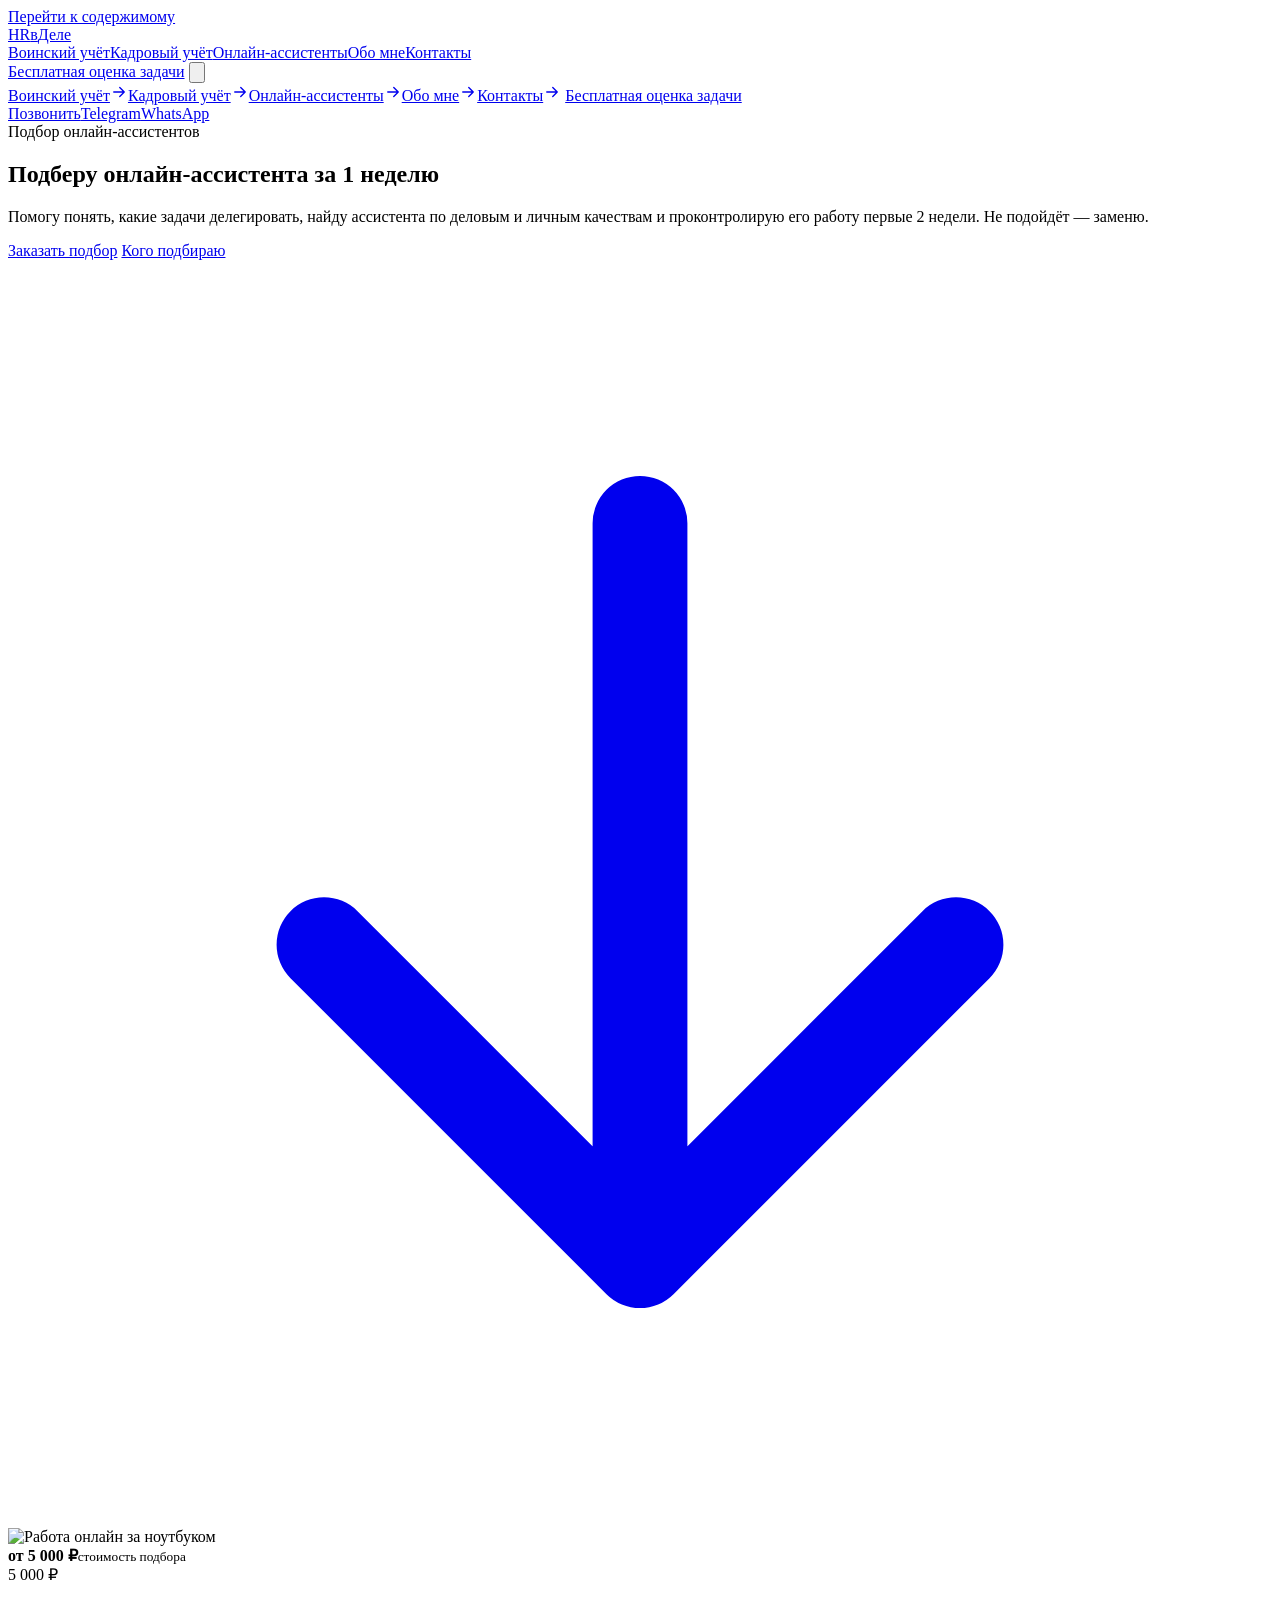
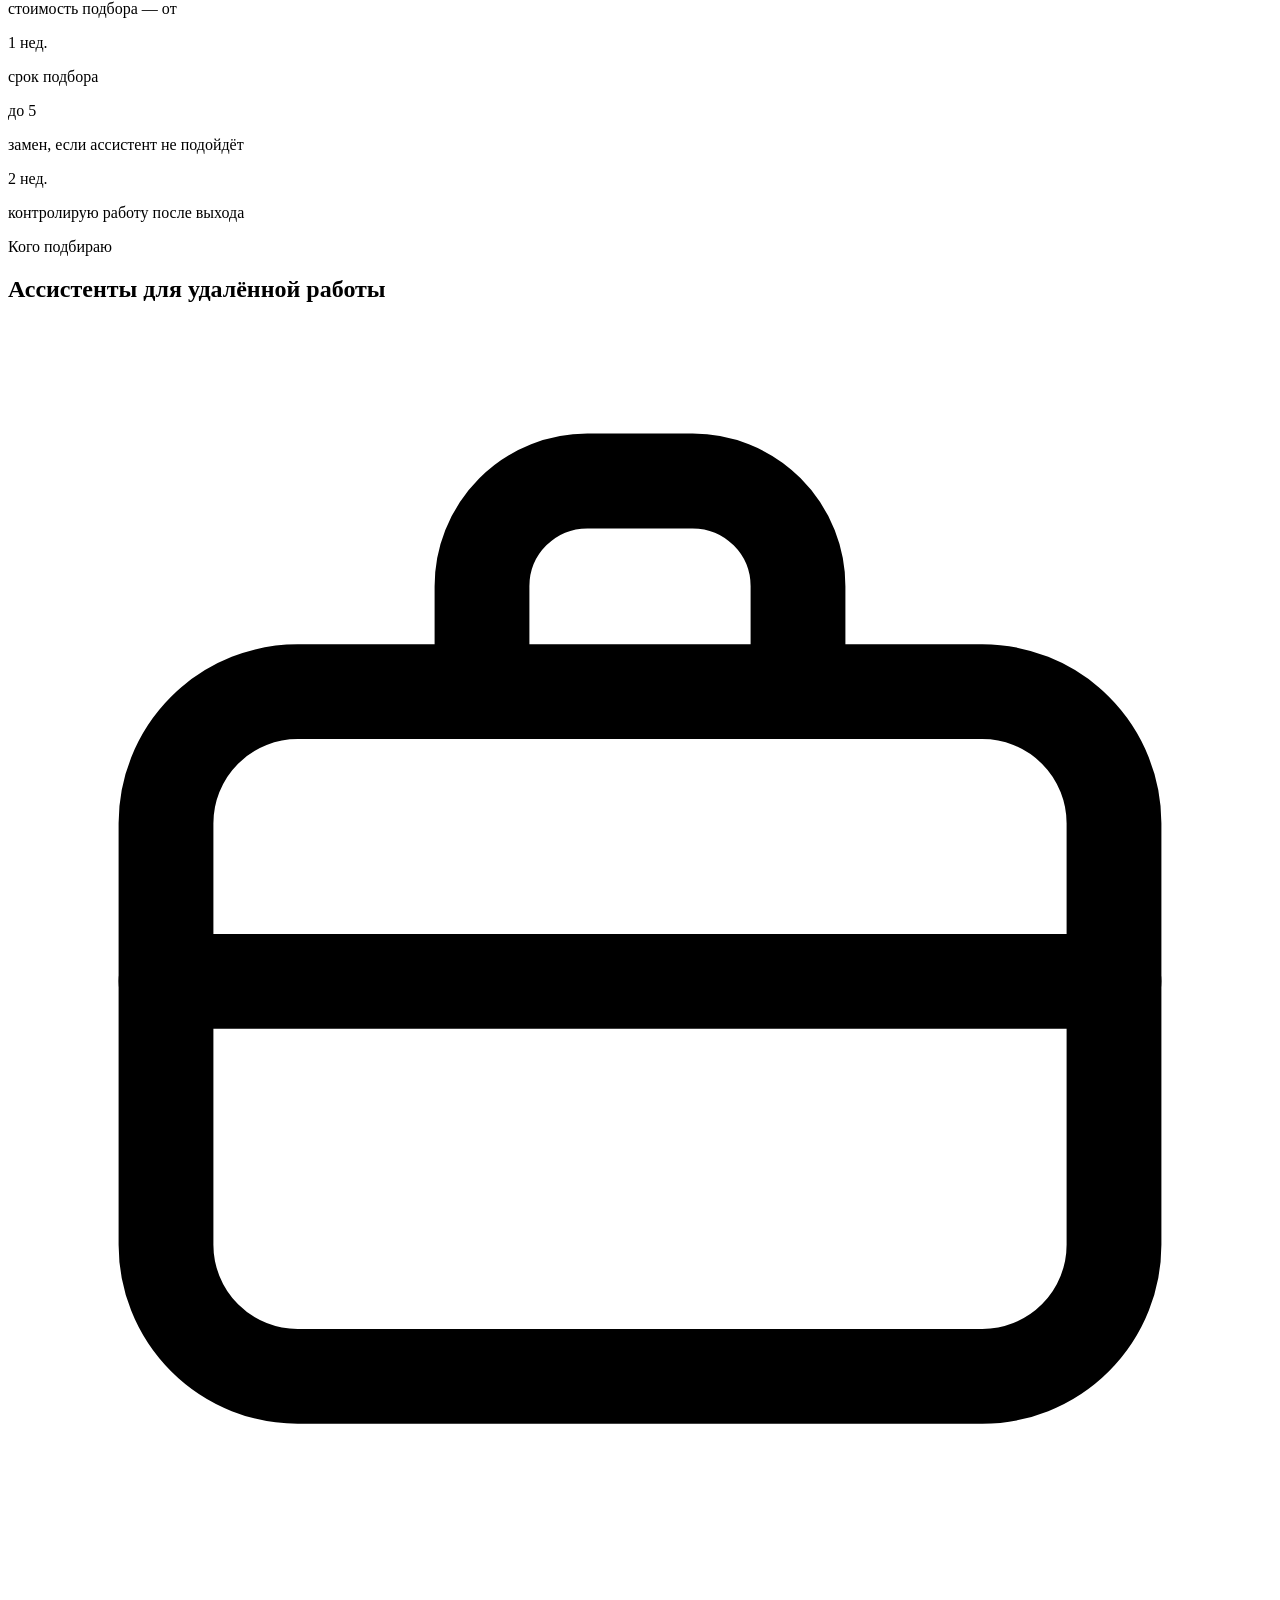
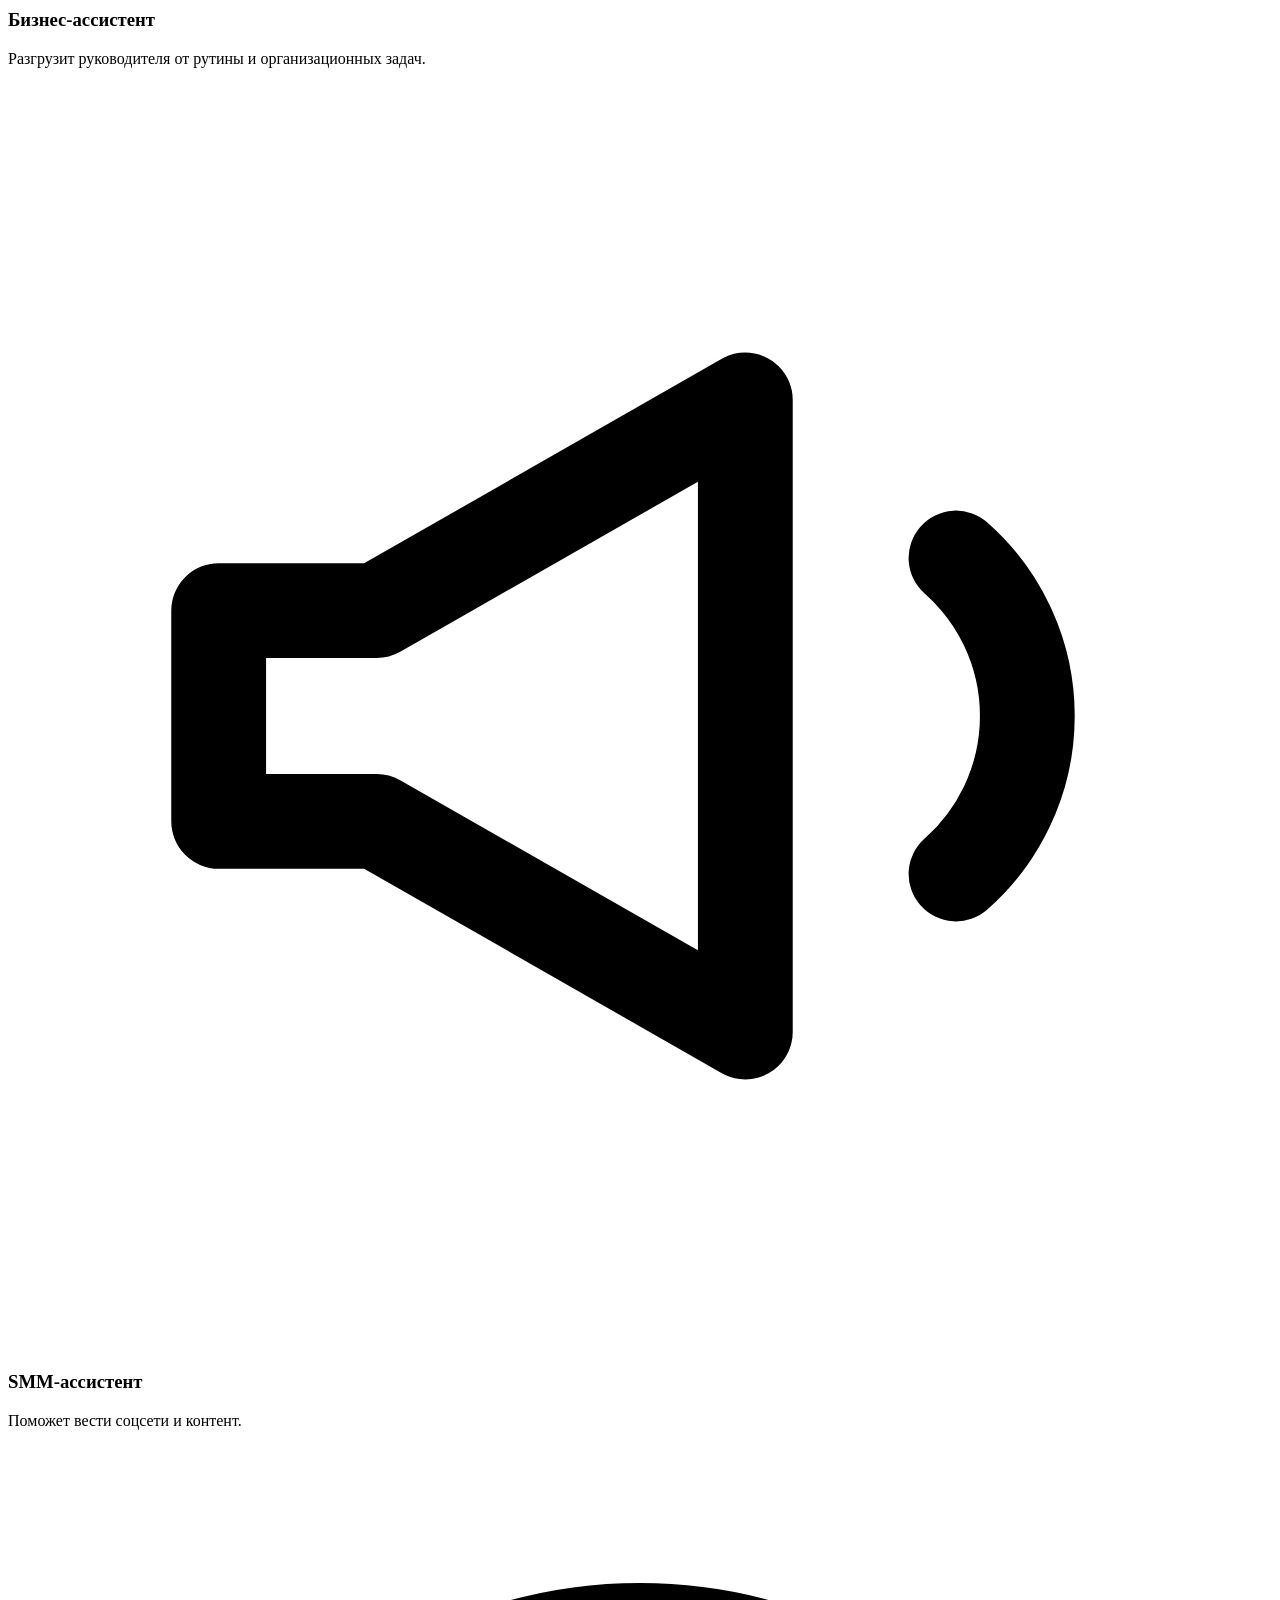
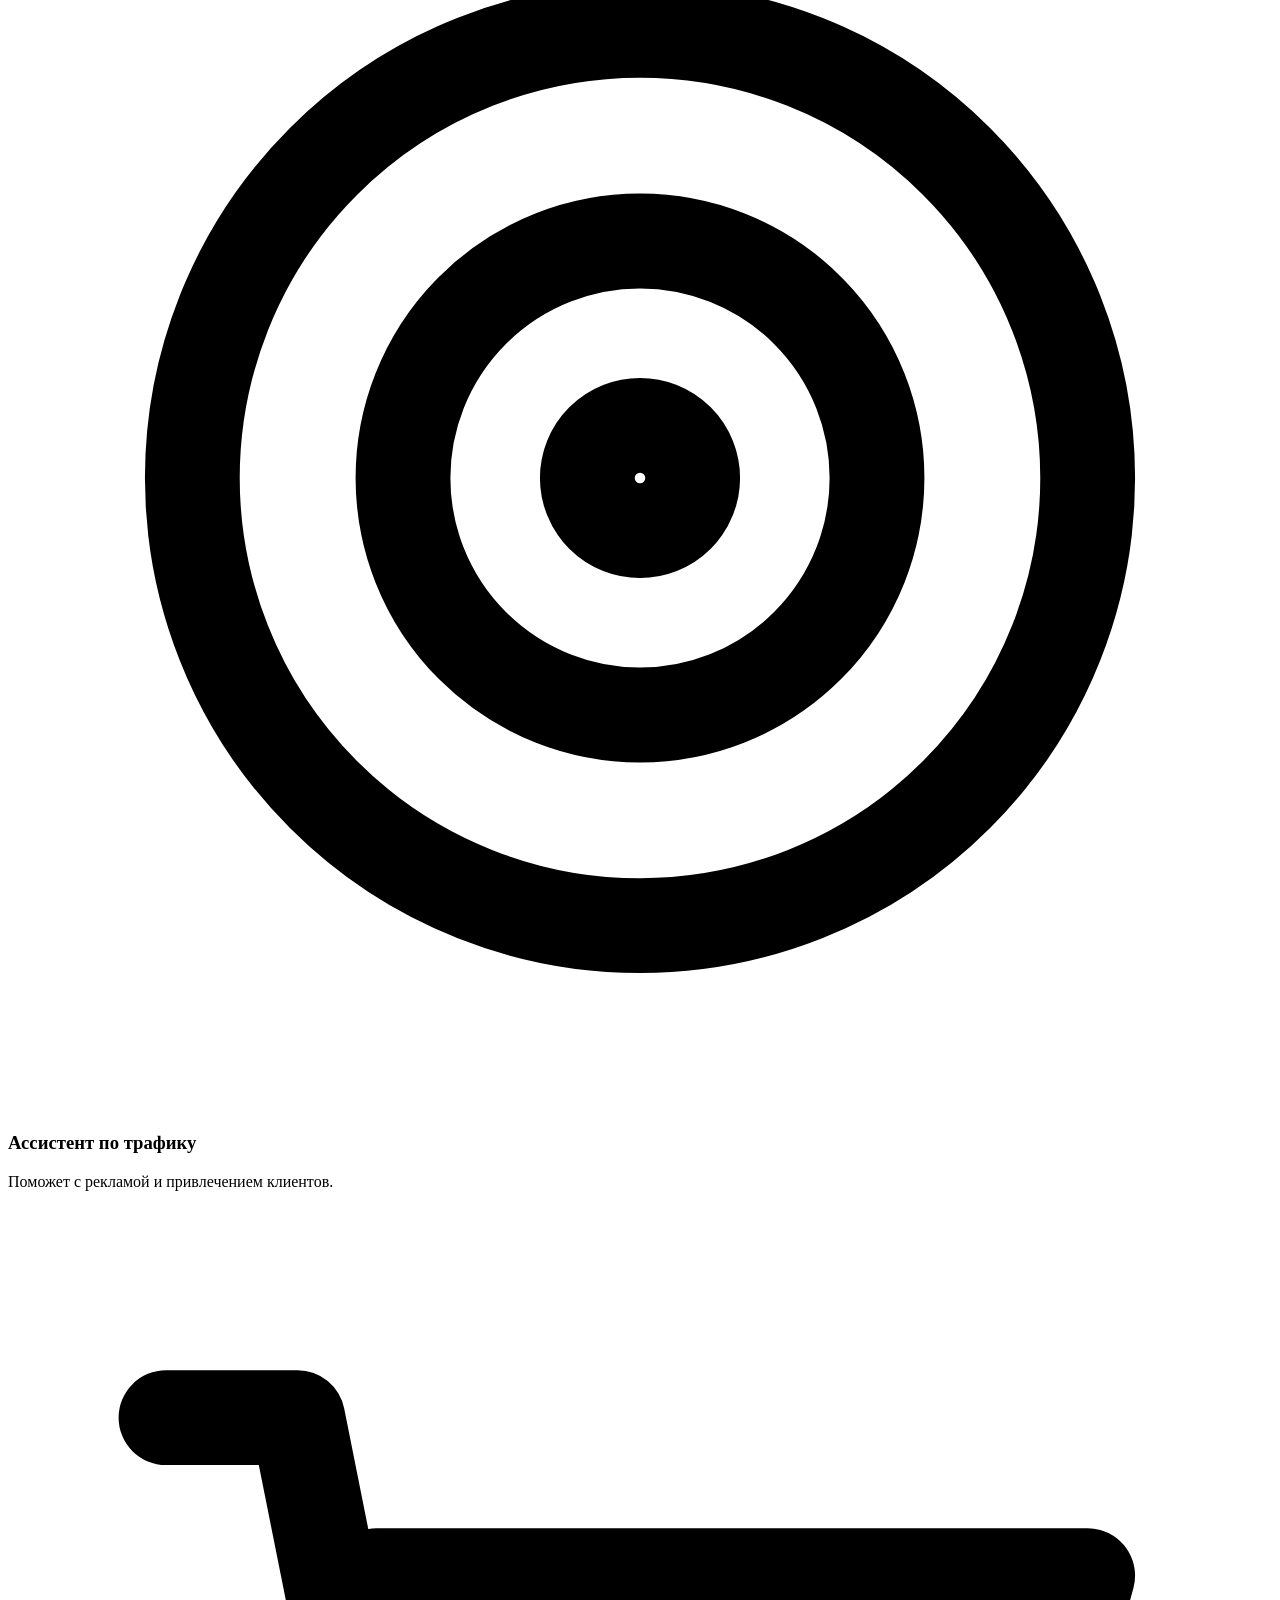
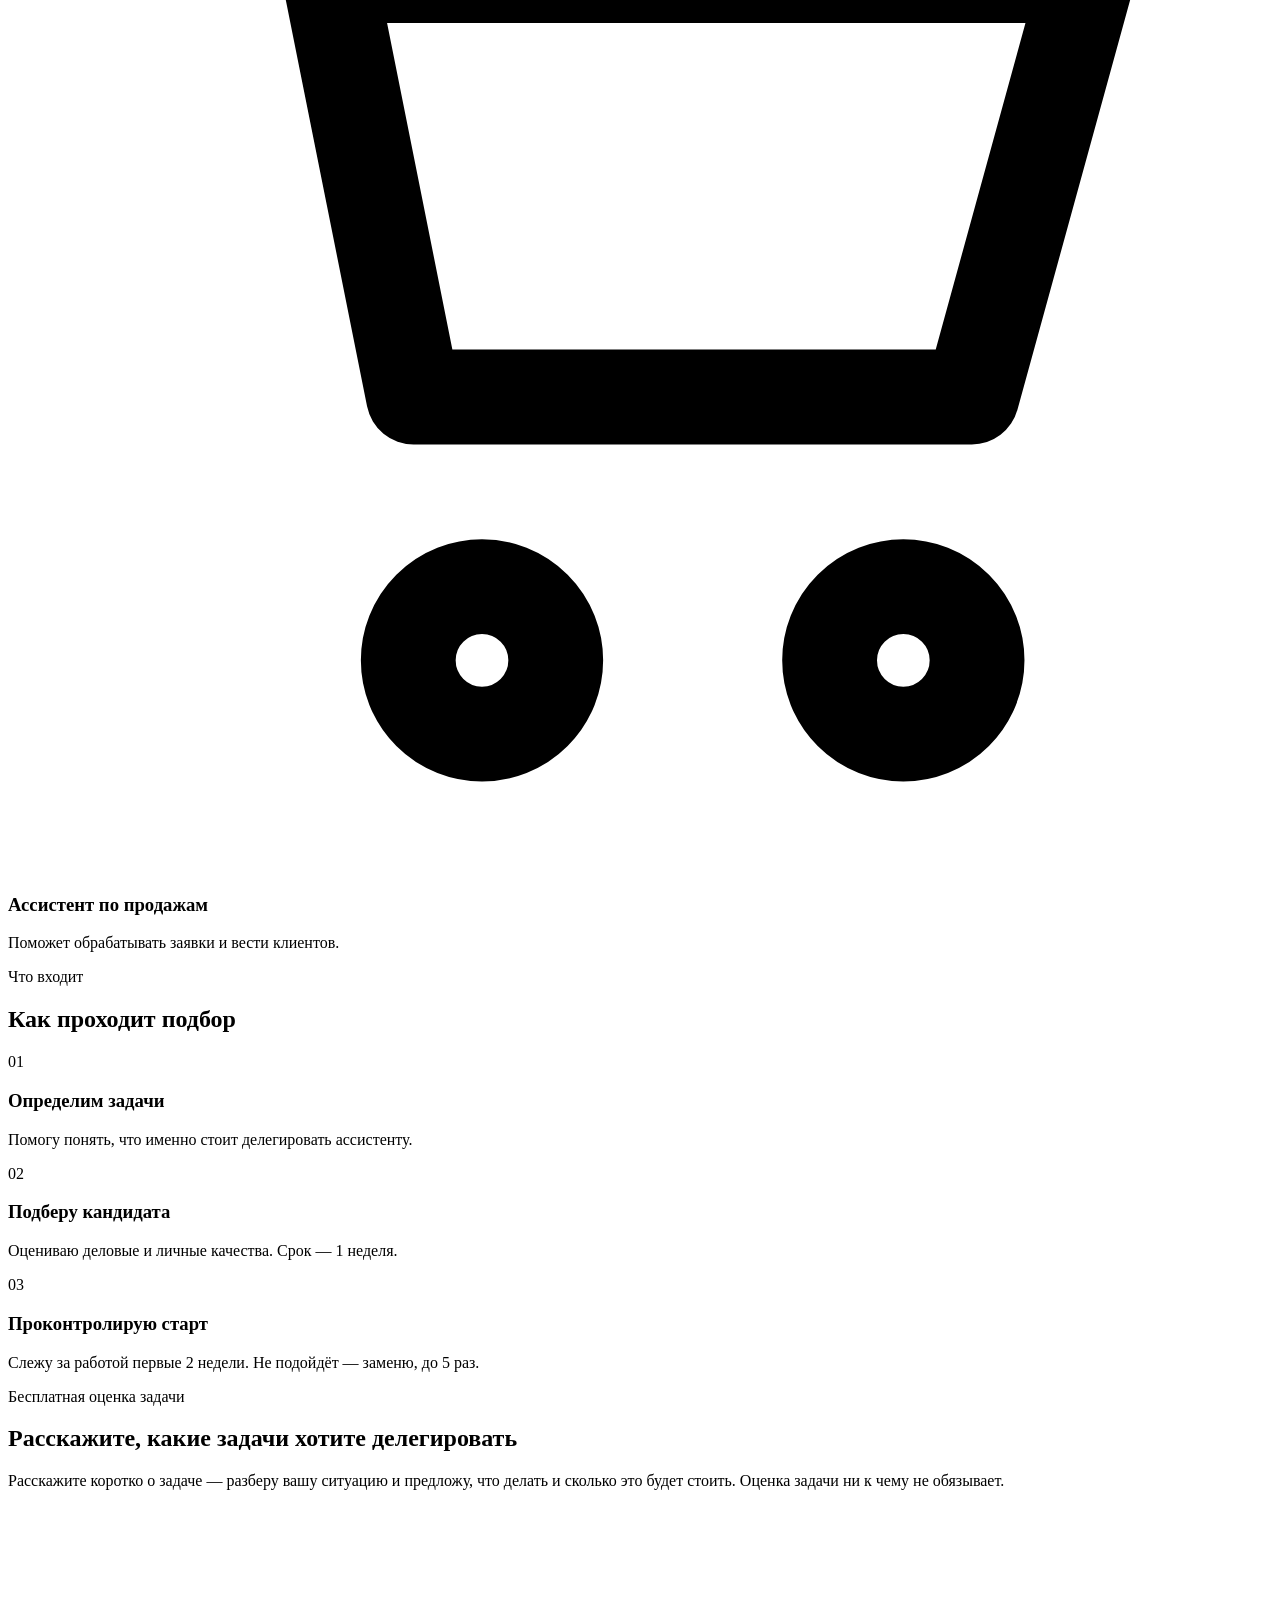
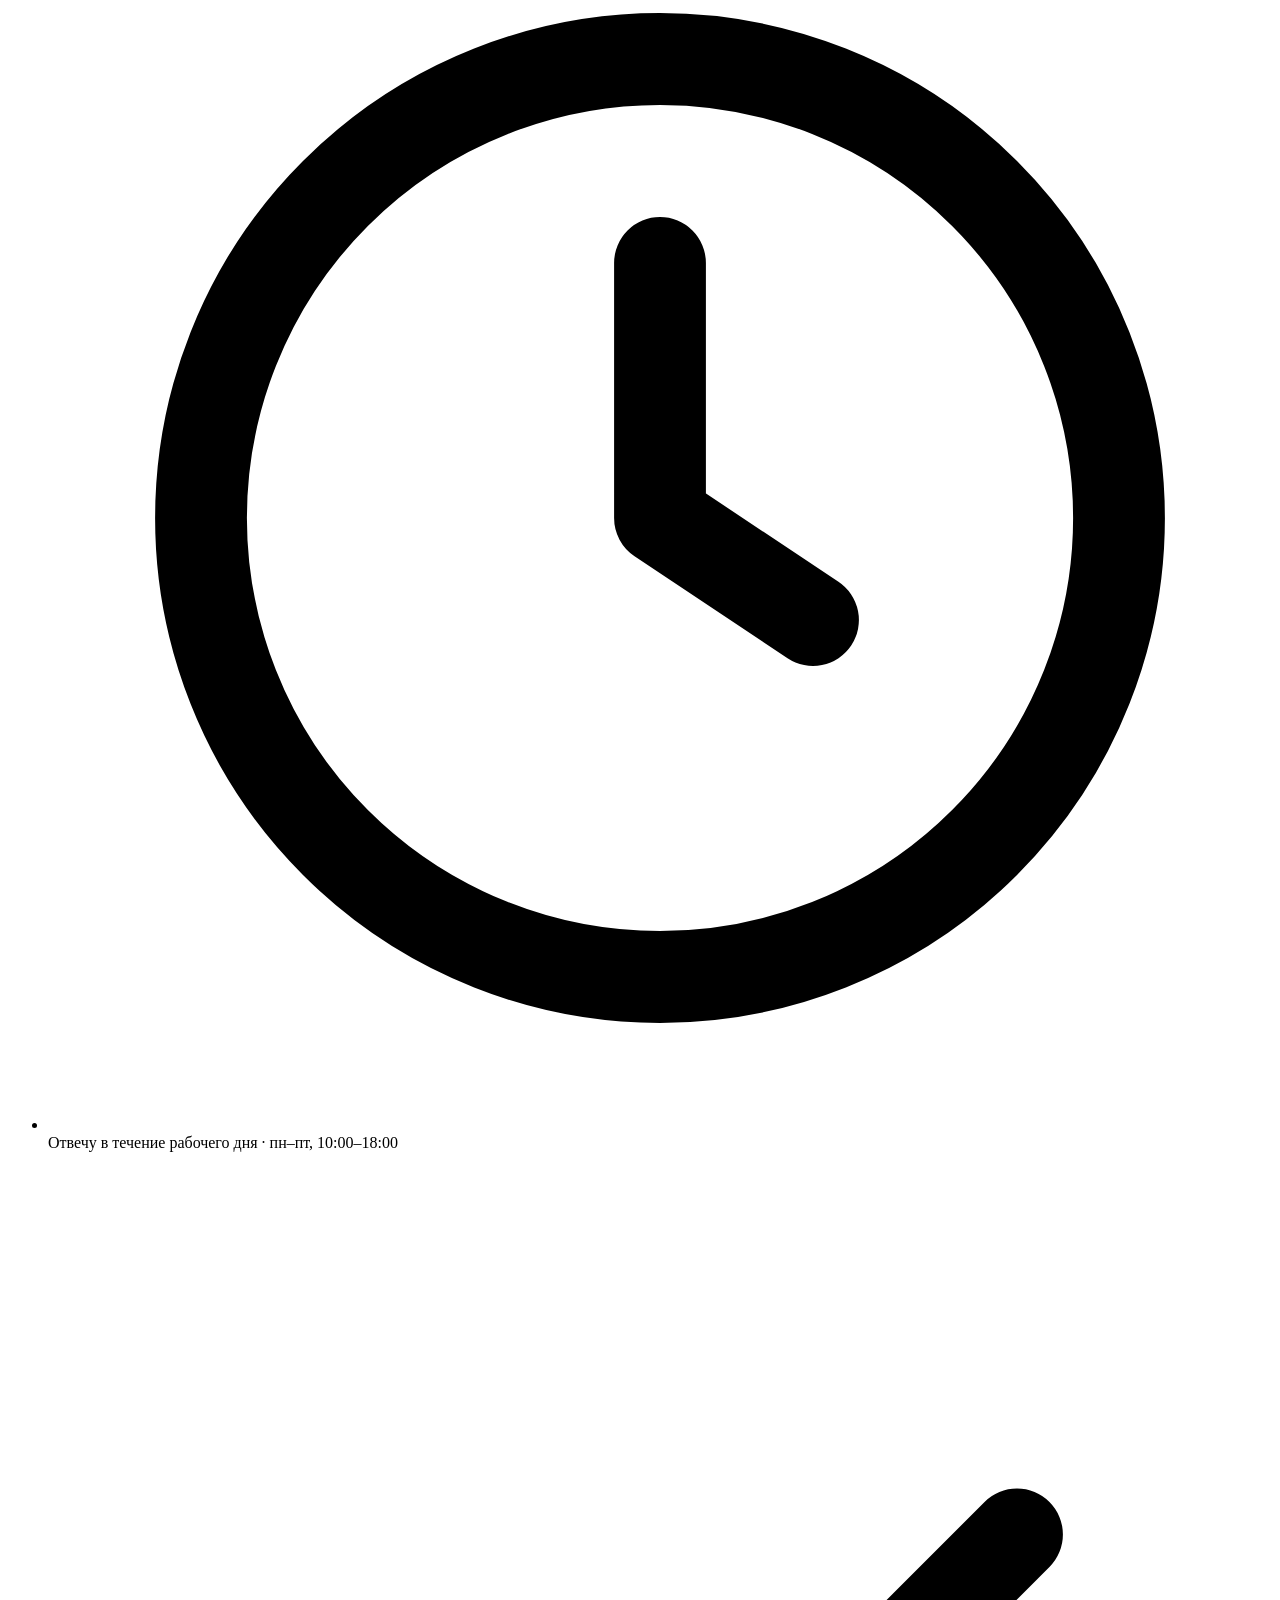
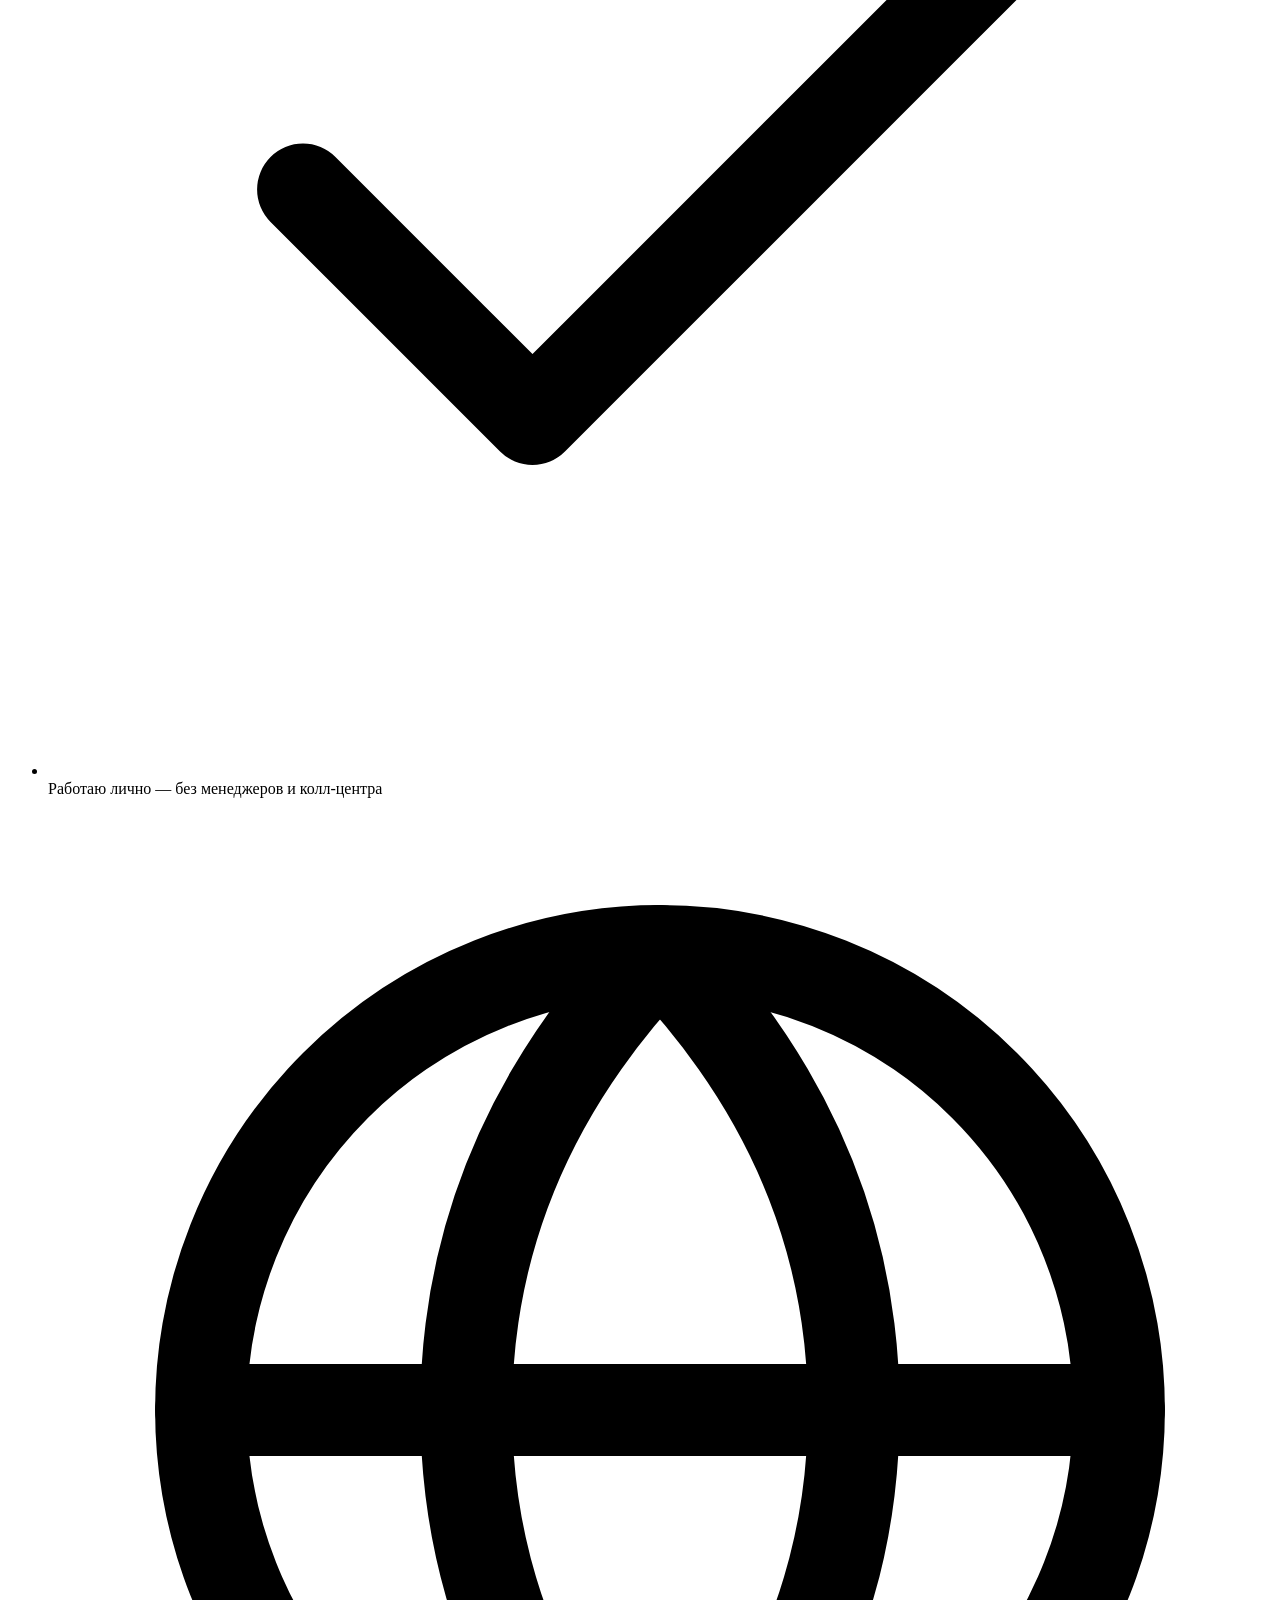
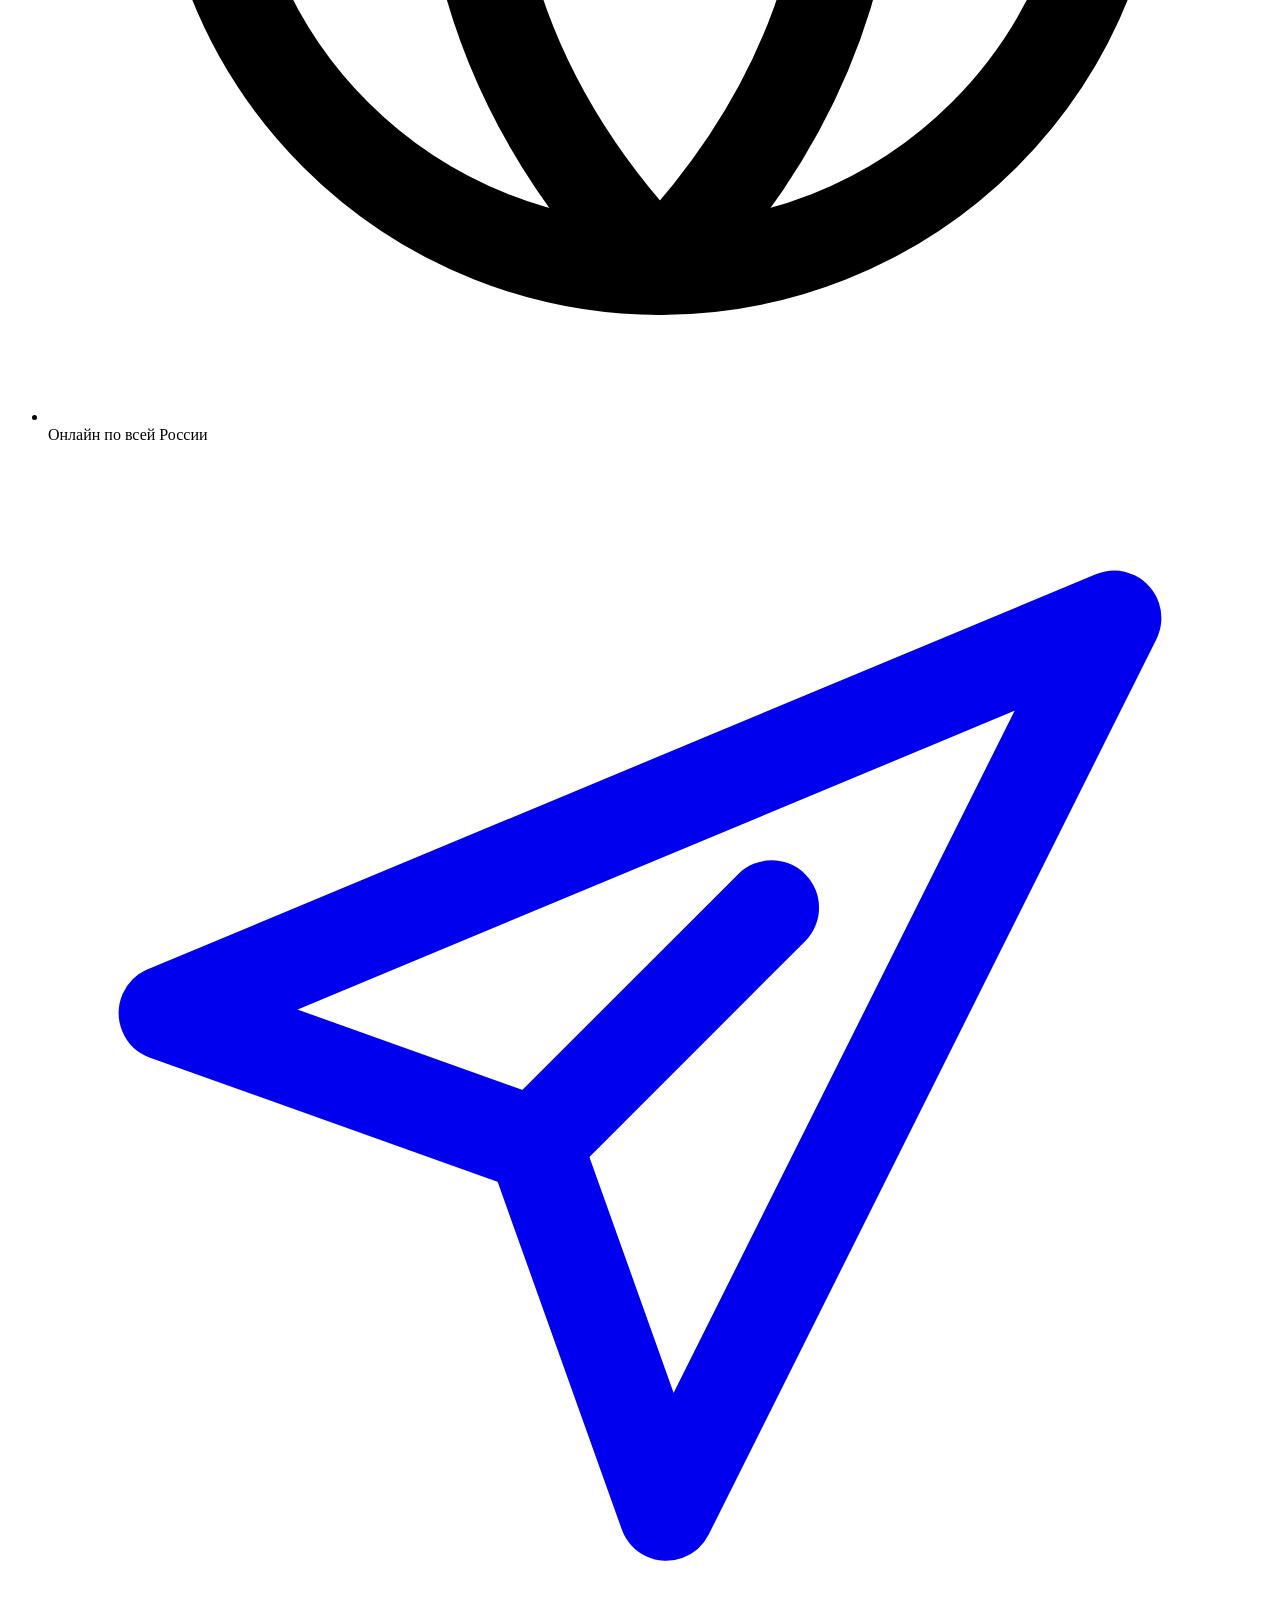
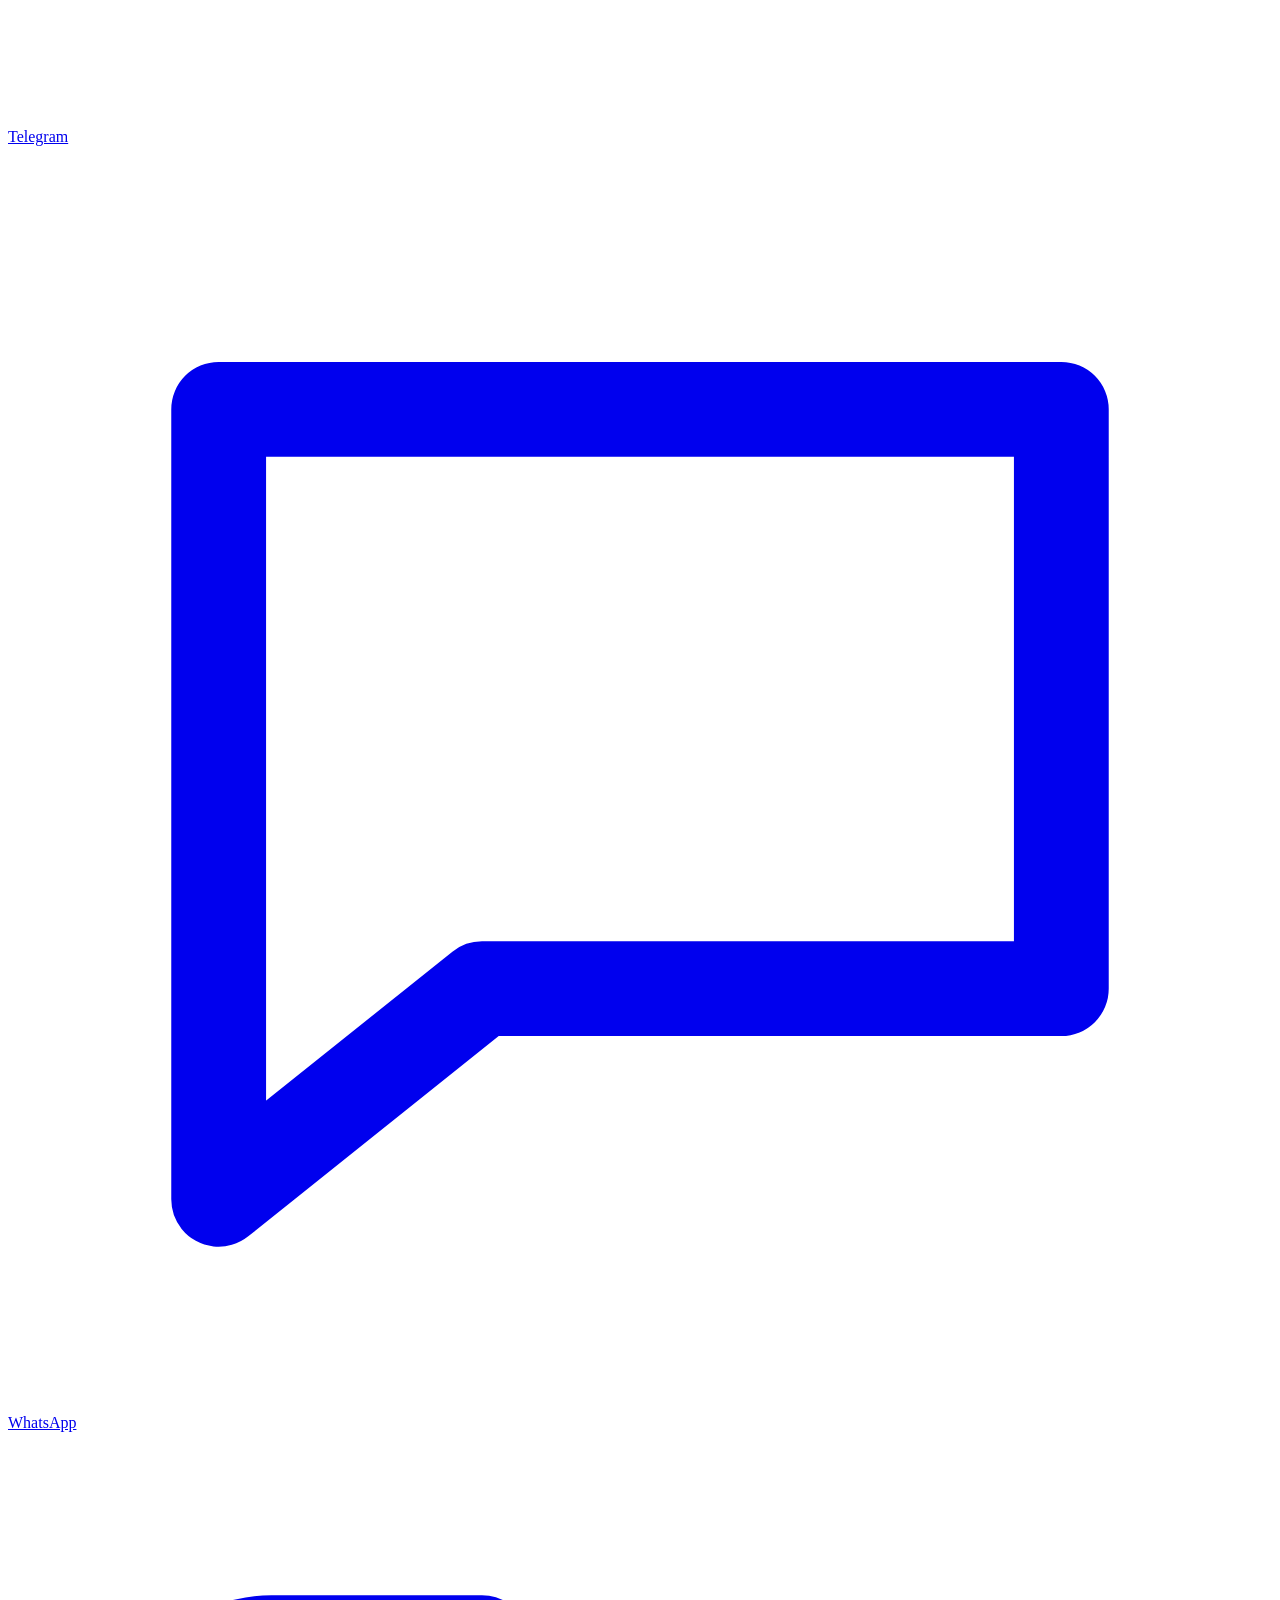
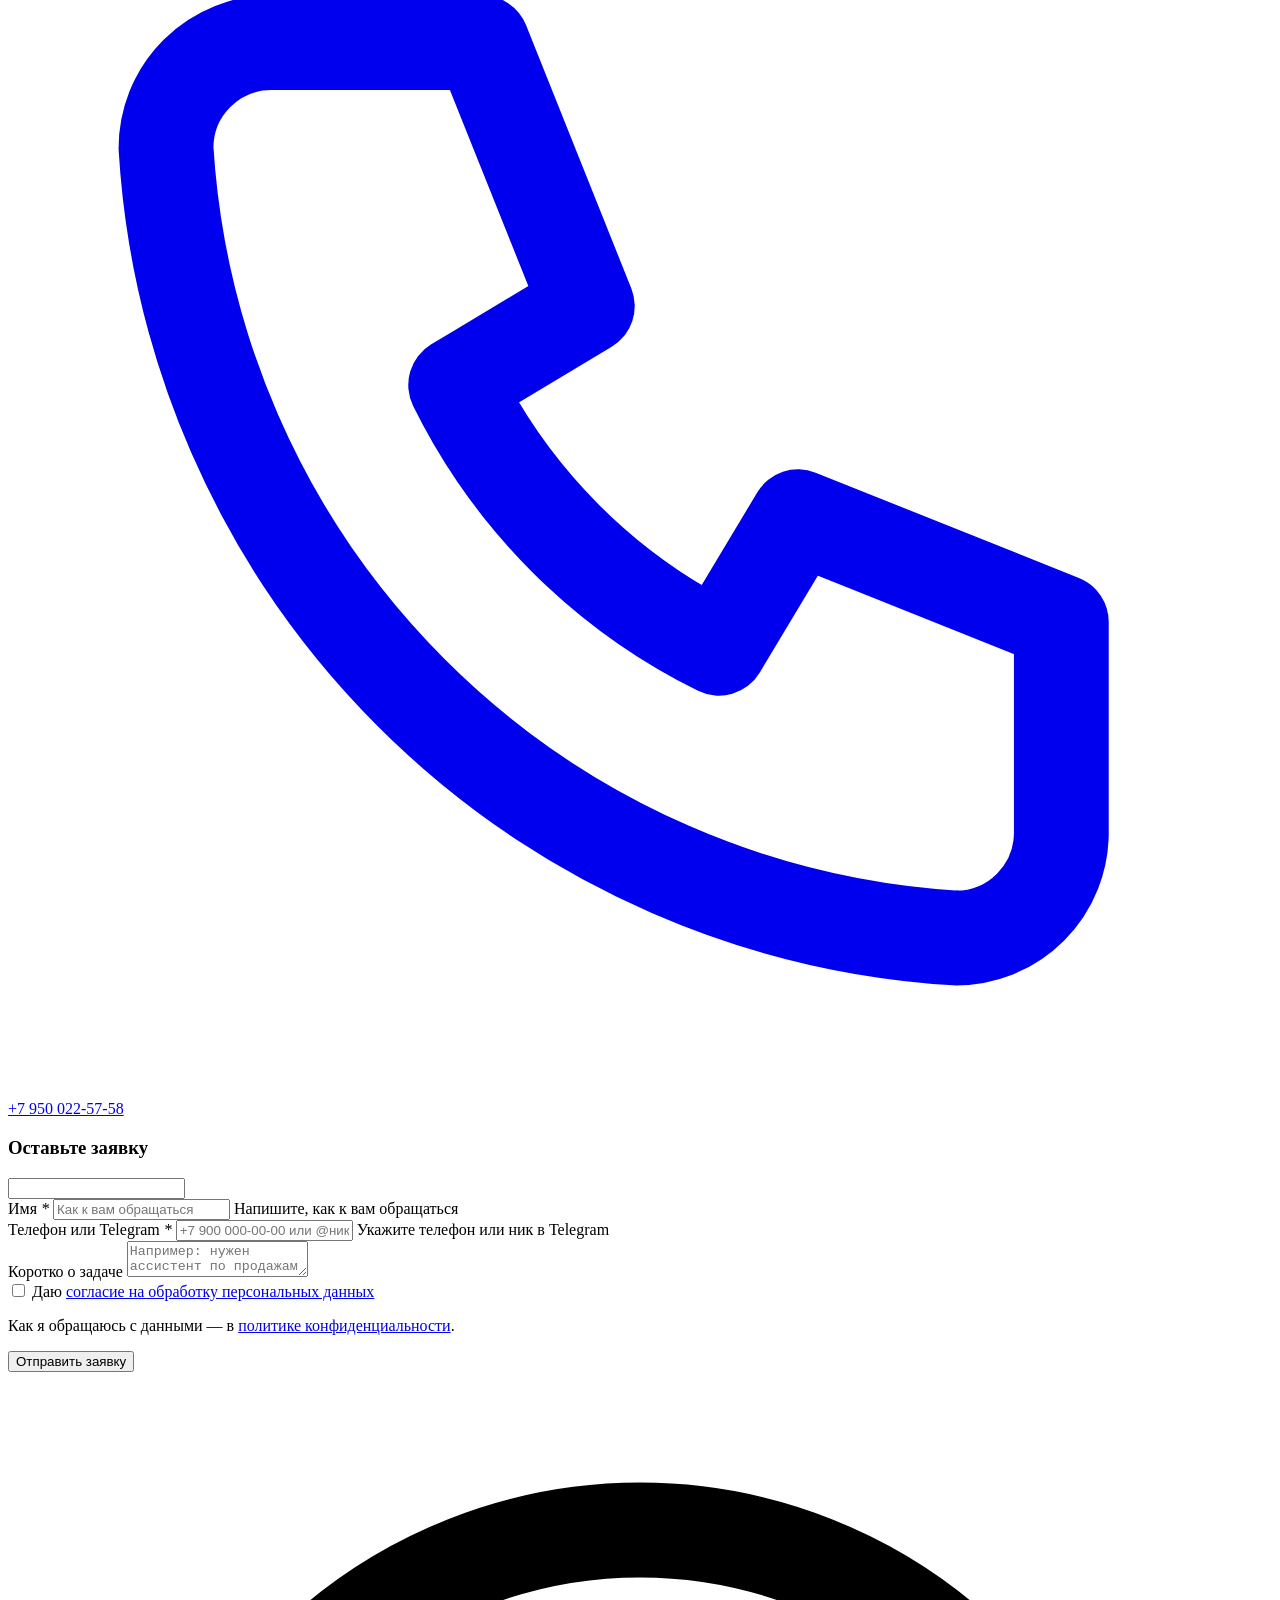
==== assistenty/index.html @ 05240026 "Обновление копии сайта" ====
<!doctype html>
<html lang="ru">
<head>
<meta charset="utf-8">
<meta name="viewport" content="width=device-width, initial-scale=1">
<title>Подбор онлайн-ассистента за 1 неделю — от 5 000 ₽ | HRвДеле</title>
<meta name="description" content="Подберу бизнес-, SMM-ассистента, ассистента по трафику или продажам. Срок — 1 неделя, замена до 5 раз, контроль первые 2 недели. От 5 000 ₽.">
<meta name="robots" content="noindex">
<link rel="canonical" href="https://amatarashi.github.io/hrvdele/assistenty/">
<meta property="og:type" content="website">
<meta property="og:locale" content="ru_RU">
<meta property="og:site_name" content="HRвДеле">
<meta property="og:title" content="Подбор онлайн-ассистента за 1 неделю — от 5 000 ₽ | HRвДеле">
<meta property="og:description" content="Подберу бизнес-, SMM-ассистента, ассистента по трафику или продажам. Срок — 1 неделя, замена до 5 раз, контроль первые 2 недели. От 5 000 ₽.">
<meta property="og:url" content="https://amatarashi.github.io/hrvdele/assistenty/">
<meta property="og:image" content="https://amatarashi.github.io/hrvdele/img/og.jpg">
<meta property="og:image:width" content="1200">
<meta property="og:image:height" content="630">
<meta property="og:image:alt" content="HRвДеле — Светлана Красовская, воинский и кадровый учёт">
<meta name="twitter:card" content="summary_large_image">
<meta name="theme-color" content="#F3F5F7">
<meta name="format-detection" content="telephone=no">
<link rel="icon" href="/hrvdele/favicon.ico" sizes="32x32">
<link rel="icon" href="/hrvdele/img/favicon.svg" type="image/svg+xml">
<link rel="icon" href="/hrvdele/img/icon-120.png" type="image/png" sizes="120x120">
<link rel="apple-touch-icon" href="/hrvdele/img/apple-touch-icon.png">
<link rel="manifest" href="/hrvdele/site.webmanifest">
<link rel="preload" href="/hrvdele/fonts/inter-tight-cyrillic.woff2" as="font" type="font/woff2" crossorigin>
<link rel="preload" href="/hrvdele/fonts/unbounded-cyrillic.woff2" as="font" type="font/woff2" crossorigin>
<link rel="stylesheet" href="/hrvdele/css/style.css?v=c31d8a3b">
<script type="application/ld+json">{"@context": "https://schema.org", "@graph": [{"@type": "ProfessionalService", "@id": "https://amatarashi.github.io/hrvdele/#business", "name": "HRвДеле", "description": "Воинский и кадровый учёт для малого и среднего бизнеса. Лично, с 2006 года.", "url": "https://amatarashi.github.io/hrvdele/", "image": "https://amatarashi.github.io/hrvdele/img/og.jpg", "logo": "https://amatarashi.github.io/hrvdele/img/icon-512.png", "telephone": "+79500225758", "email": "s.krasovskaya22@yandex.ru", "priceRange": "от 1 000 ₽", "address": {"@type": "PostalAddress", "addressLocality": "Санкт-Петербург", "addressCountry": "RU"}, "areaServed": [{"@type": "City", "name": "Санкт-Петербург"}, {"@type": "City", "name": "Москва"}, {"@type": "Country", "name": "Россия"}], "openingHoursSpecification": {"@type": "OpeningHoursSpecification", "opens": "10:00", "closes": "18:00", "dayOfWeek": ["Monday", "Tuesday", "Wednesday", "Thursday", "Friday"]}, "founder": {"@type": "Person", "@id": "https://amatarashi.github.io/hrvdele/#svetlana", "name": "Светлана Красовская", "jobTitle": "HR-специалист", "image": "https://amatarashi.github.io/hrvdele/img/svetlana-main.webp"}, "sameAs": ["https://t.me/HRkrasovskaya", "https://vk.ru/hrvdele"]}, {"@type": "BreadcrumbList", "itemListElement": [{"@type": "ListItem", "position": 1, "name": "Главная", "item": "https://amatarashi.github.io/hrvdele/"}, {"@type": "ListItem", "position": 2, "name": "Онлайн-ассистенты", "item": "https://amatarashi.github.io/hrvdele/assistenty/"}]}, {"@type": "Service", "name": "Подбор онлайн-ассистентов", "serviceType": "Подбор персонала", "url": "https://amatarashi.github.io/hrvdele/assistenty/", "description": "Подберу бизнес-, SMM-ассистента, ассистента по трафику или продажам. Срок — 1 неделя, замена до 5 раз, контроль первые 2 недели. От 5 000 ₽.", "provider": {"@id": "https://amatarashi.github.io/hrvdele/#business"}, "areaServed": "RU", "offers": {"@type": "Offer", "price": 5000, "priceCurrency": "RUB", "priceSpecification": {"@type": "PriceSpecification", "minPrice": 5000, "priceCurrency": "RUB"}}}]}</script>
<script>window.HR_METRIKA = 113106457; window.HR_BASE = "/hrvdele/";</script>
</head>
<body>
<a class="sr-only" href="#main">Перейти к содержимому</a>
<header class="header wrap">
  <div class="header__bar">
    <a class="logo" href="/hrvdele/" aria-label="HRвДеле — на главную">HR<span>в</span>Деле</a>
    <nav class="nav" aria-label="Основное меню"><a href="/hrvdele/voinskiy-uchet/">Воинский учёт</a><a href="/hrvdele/kadrovyy-uchet/">Кадровый учёт</a><a href="/hrvdele/assistenty/" aria-current="page">Онлайн-ассистенты</a><a href="/hrvdele/obo-mne/">Обо мне</a><a href="/hrvdele/kontakty/">Контакты</a></nav>
    <a class="btn btn--primary btn--sm header__cta" href="#lead">Бесплатная оценка задачи</a>
    <button class="burger" type="button" aria-label="Меню" aria-expanded="false"><svg class="i-open" viewBox="0 0 24 24" fill="none" stroke="currentColor" stroke-width="1.8" stroke-linecap="round" stroke-linejoin="round" aria-hidden="true"><path d="M4 7h16M4 12h16M4 17h16"/></svg><svg class="i-close" viewBox="0 0 24 24" fill="none" stroke="currentColor" stroke-width="1.8" stroke-linecap="round" stroke-linejoin="round" aria-hidden="true"><path d="M6 6l12 12M18 6L6 18"/></svg></button>
  </div>
  <nav class="mnav" aria-label="Меню"><a href="/hrvdele/voinskiy-uchet/">Воинский учёт<svg width="18" height="18" viewBox="0 0 24 24" fill="none" stroke="currentColor" stroke-width="1.8" stroke-linecap="round" stroke-linejoin="round" aria-hidden="true"><path d="M5 12h14M13 6l6 6-6 6"/></svg></a><a href="/hrvdele/kadrovyy-uchet/">Кадровый учёт<svg width="18" height="18" viewBox="0 0 24 24" fill="none" stroke="currentColor" stroke-width="1.8" stroke-linecap="round" stroke-linejoin="round" aria-hidden="true"><path d="M5 12h14M13 6l6 6-6 6"/></svg></a><a href="/hrvdele/assistenty/" aria-current="page">Онлайн-ассистенты<svg width="18" height="18" viewBox="0 0 24 24" fill="none" stroke="currentColor" stroke-width="1.8" stroke-linecap="round" stroke-linejoin="round" aria-hidden="true"><path d="M5 12h14M13 6l6 6-6 6"/></svg></a><a href="/hrvdele/obo-mne/">Обо мне<svg width="18" height="18" viewBox="0 0 24 24" fill="none" stroke="currentColor" stroke-width="1.8" stroke-linecap="round" stroke-linejoin="round" aria-hidden="true"><path d="M5 12h14M13 6l6 6-6 6"/></svg></a><a href="/hrvdele/kontakty/">Контакты<svg width="18" height="18" viewBox="0 0 24 24" fill="none" stroke="currentColor" stroke-width="1.8" stroke-linecap="round" stroke-linejoin="round" aria-hidden="true"><path d="M5 12h14M13 6l6 6-6 6"/></svg></a>
    <a class="btn btn--primary" href="#lead">Бесплатная оценка задачи</a>
    <div class="mnav__contacts"><a href="tel:+79500225758">Позвонить</a><a href="https://t.me/skrasovskaya" target="_blank" rel="noopener">Telegram</a><a href="https://wa.me/79500225758" target="_blank" rel="noopener">WhatsApp</a></div>
  </nav>
</header>
<main id="main" class="wrap">


<section class="hero">
  <div class="card hero__text rv-in">
    <span class="tag">Подбор онлайн-ассистентов</span>
    <h1>Подберу онлайн-ассистента за <span class="mark">1&nbsp;неделю</span></h1>
    <p class="lead">Помогу понять, какие задачи делегировать, найду ассистента по деловым и личным качествам и проконтролирую его работу первые 2 недели. Не подойдёт — заменю.</p>
    <div class="btns">
      <a class="btn btn--primary" href="#lead" data-service="Подбор онлайн-ассистента">Заказать подбор</a>
      <a class="btn btn--ghost" href="#kogo">Кого подбираю <svg viewBox="0 0 24 24" fill="none" stroke="currentColor" stroke-width="1.8" stroke-linecap="round" stroke-linejoin="round" aria-hidden="true"><path d="M12 5v14M6 13l6 6 6-6"/></svg></a>
    </div>
  </div>
  <div class="photo-card photo-card--hero rv-in">
    <img src="/hrvdele/img/laptop.webp" width="832" height="1248" alt="Работа онлайн за ноутбуком" fetchpriority="high">
    <div class="badge badge--top"><div><b>от 5 000 ₽</b><small>стоимость подбора</small></div></div>
  </div>
</section>

<section class="section card stats stats--4" aria-label="Условия">
  <div class="stat"><div class="stat__num">5 000 ₽</div><p>стоимость подбора — от</p></div>
  <div class="stat"><div class="stat__num">1 нед.</div><p>срок подбора</p></div>
  <div class="stat"><div class="stat__num">до 5</div><p>замен, если ассистент не подойдёт</p></div>
  <div class="stat"><div class="stat__num">2 нед.</div><p>контролирую работу после выхода</p></div>
</section>

<section class="section--space" id="kogo">
  <div class="sec-head rv-in">
    <div><span class="tag">Кого подбираю</span><h2 class="h-sec">Ассистенты для удалённой работы</h2></div>
  </div>
  <div class="grid g4">
    <div class="card mini rv-in"><div class="svc__icon"><svg viewBox="0 0 24 24" fill="none" stroke="currentColor" stroke-width="1.8" stroke-linecap="round" stroke-linejoin="round" aria-hidden="true"><rect x="3" y="7" width="18" height="13" rx="2.5"/><path d="M9 7V5a2 2 0 012-2h2a2 2 0 012 2v2M3 12.5h18"/></svg></div><h3>Бизнес-ассистент</h3><p>Разгрузит руководителя от рутины и организационных задач.</p></div>
    <div class="card mini rv-in"><div class="svc__icon"><svg viewBox="0 0 24 24" fill="none" stroke="currentColor" stroke-width="1.8" stroke-linecap="round" stroke-linejoin="round" aria-hidden="true"><path d="M4 10v4h3l7 4V6L7 10H4z"/><path d="M18 9a4 4 0 010 6"/></svg></div><h3>SMM-ассистент</h3><p>Поможет вести соцсети и контент.</p></div>
    <div class="card mini rv-in"><div class="svc__icon"><svg viewBox="0 0 24 24" fill="none" stroke="currentColor" stroke-width="1.8" stroke-linecap="round" stroke-linejoin="round" aria-hidden="true"><circle cx="12" cy="12" r="8.5"/><circle cx="12" cy="12" r="4.5"/><circle cx="12" cy="12" r="1"/></svg></div><h3>Ассистент по трафику</h3><p>Поможет с рекламой и привлечением клиентов.</p></div>
    <div class="card mini rv-in"><div class="svc__icon"><svg viewBox="0 0 24 24" fill="none" stroke="currentColor" stroke-width="1.8" stroke-linecap="round" stroke-linejoin="round" aria-hidden="true"><circle cx="9" cy="20" r="1.4"/><circle cx="17" cy="20" r="1.4"/><path d="M3 4h2.5l2.2 11h10.6L20.5 7H7"/></svg></div><h3>Ассистент по продажам</h3><p>Поможет обрабатывать заявки и вести клиентов.</p></div>
  </div>
</section>

<section class="section--space">
  <div class="sec-head rv-in"><div><span class="tag">Что входит</span><h2 class="h-sec">Как проходит подбор</h2></div></div>
  <div class="card grid g3 steps rv-in">
    <div class="step"><div class="step__n">01</div><h3>Определим задачи</h3><p>Помогу понять, что именно стоит делегировать ассистенту.</p></div>
    <div class="step"><div class="step__n">02</div><h3>Подберу кандидата</h3><p>Оцениваю деловые и личные качества. Срок — 1 неделя.</p></div>
    <div class="step"><div class="step__n">03</div><h3>Проконтролирую старт</h3><p>Слежу за работой первые 2 недели. Не подойдёт — заменю, до 5 раз.</p></div>
  </div>
</section>

<section class="section--space lead-grid" id="lead">
  <div class="card card--blue lead-info rv-in">
    <span class="tag">Бесплатная оценка задачи</span>
    <h2 class="h-sec">Расскажите, какие задачи хотите делегировать</h2>
    <p class="lead">Расскажите коротко о задаче — разберу вашу ситуацию и предложу, что делать и сколько это будет стоить. Оценка задачи ни к чему не обязывает.</p>
    <ul class="lead-info__list">
      <li><svg viewBox="0 0 24 24" fill="none" stroke="currentColor" stroke-width="1.8" stroke-linecap="round" stroke-linejoin="round" aria-hidden="true"><circle cx="12" cy="12" r="9"/><path d="M12 7v5l3 2"/></svg><span>Отвечу в течение рабочего дня · пн–пт, 10:00–18:00</span></li>
      <li><svg viewBox="0 0 24 24" fill="none" stroke="currentColor" stroke-width="1.8" stroke-linecap="round" stroke-linejoin="round" aria-hidden="true"><path d="M5 12.5l4.5 4.5L19 7.5"/></svg><span>Работаю лично — без менеджеров и колл-центра</span></li>
      <li><svg viewBox="0 0 24 24" fill="none" stroke="currentColor" stroke-width="1.8" stroke-linecap="round" stroke-linejoin="round" aria-hidden="true"><circle cx="12" cy="12" r="9"/><path d="M3 12h18M12 3c2.5 2.6 3.8 5.6 3.8 9s-1.3 6.4-3.8 9c-2.5-2.6-3.8-5.6-3.8-9S9.5 5.6 12 3z"/></svg><span>Онлайн по всей России</span></li>
    </ul>
    <div class="lead-info__contacts">
      <a class="btn btn--line btn--sm" href="https://t.me/skrasovskaya" target="_blank" rel="noopener"><svg viewBox="0 0 24 24" fill="none" stroke="currentColor" stroke-width="1.8" stroke-linecap="round" stroke-linejoin="round" aria-hidden="true"><path d="M21 3L3 10.5l7 2.5 2.5 7L21 3z"/><path d="M10 13l4.5-4.5"/></svg>Telegram</a>
      <a class="btn btn--line btn--sm" href="https://wa.me/79500225758" target="_blank" rel="noopener"><svg viewBox="0 0 24 24" fill="none" stroke="currentColor" stroke-width="1.8" stroke-linecap="round" stroke-linejoin="round" aria-hidden="true"><path d="M4 5h16v11H9l-5 4V5z"/></svg>WhatsApp</a>
      <a class="btn btn--line btn--sm" href="tel:+79500225758"><svg viewBox="0 0 24 24" fill="none" stroke="currentColor" stroke-width="1.8" stroke-linecap="round" stroke-linejoin="round" aria-hidden="true"><path d="M5 4h4l2 5-2.5 1.5a11 11 0 005 5L15 13l5 2v4a2 2 0 01-2 2A16 16 0 013 6a2 2 0 012-2z"/></svg>+7 950 022-57-58</a>
    </div>
  </div>
  <div class="card rv-in">
    <form class="form" method="post" data-lead novalidate>
      <h3>Оставьте заявку</h3>
      <input type="hidden" name="service" value="Подбор онлайн-ассистента">
      <input class="hp" type="text" name="website" tabindex="-1" autocomplete="off" aria-hidden="true">
      <div class="field"><label for="f-name">Имя <em>*</em></label>
        <input id="f-name" name="name" maxlength="100" autocomplete="name" placeholder="Как к вам обращаться" data-req>
        <span class="field__err">Напишите, как к вам обращаться</span></div>
      <div class="field"><label for="f-contact">Телефон или Telegram <em>*</em></label>
        <input id="f-contact" name="contact" maxlength="100" autocomplete="tel" inputmode="text" placeholder="+7 900 000-00-00 или @ник" data-req>
        <span class="field__err">Укажите телефон или ник в Telegram</span></div>
      <div class="field"><label for="f-msg">Коротко о задаче</label>
        <textarea id="f-msg" name="message" maxlength="3000" placeholder="Например: нужен ассистент по продажам"></textarea></div>
      <label class="consent"><input type="checkbox" name="consent" value="yes">
        <span>Даю <a href="/hrvdele/soglasie/" target="_blank">согласие на обработку персональных данных</a></span></label>
      <p class="consent__note">Как я обращаюсь с данными — в <a href="/hrvdele/politika/" target="_blank">политике конфиденциальности</a>.</p>
      <div class="form__foot">
        <button class="btn btn--primary" type="submit">Отправить заявку</button>
        <span class="form__time"><svg viewBox="0 0 24 24" fill="none" stroke="currentColor" stroke-width="1.8" stroke-linecap="round" stroke-linejoin="round" aria-hidden="true"><circle cx="12" cy="12" r="9"/><path d="M12 7v5l3 2"/></svg>Отвечу в течение рабочего дня</span>
      </div>
    </form>
  </div>
</section>

</main>
<footer class="footer wrap">
  <div class="card footer__card">
    <div class="footer__about"><a class="logo" href="/hrvdele/">HR<span>в</span>Деле</a>
      <p>Светлана Красовская, HR-специалист из Санкт-Петербурга. Воинский и кадровый учёт для малого и среднего бизнеса — онлайн по всей России. Отвечаю пн–пт, 10:00–18:00.</p></div>
    <div><p class="footer__h">Услуги</p><ul>
      <li><a href="/hrvdele/voinskiy-uchet/">Воинский учёт</a></li>
      <li><a href="/hrvdele/kadrovyy-uchet/">Кадровый учёт</a></li>
      <li><a href="/hrvdele/assistenty/">Подбор онлайн-ассистентов</a></li></ul></div>
    <div><p class="footer__h">Обо мне</p><ul>
      <li><a href="/hrvdele/obo-mne/">Опыт и принципы</a></li>
      <li><a href="/hrvdele/#otzyvy">Отзывы</a></li>
      <li><a href="/hrvdele/kontakty/">Контакты</a></li></ul></div>
    <div><p class="footer__h">Связаться</p><ul>
      <li><a href="tel:+79500225758">+7 950 022-57-58</a></li>
      <li><a href="https://t.me/skrasovskaya" target="_blank" rel="noopener">Telegram</a></li>
      <li><a href="https://wa.me/79500225758" target="_blank" rel="noopener">WhatsApp</a></li>
      <li><a href="https://max.ru/u/f9LHodD0cOKDe8p-BAQKFmhq5REtlFCvZ8sHeIrnii5yKYsLi0zTx-HVUyc" target="_blank" rel="noopener">Max</a></li>
      <li><a href="mailto:s.krasovskaya22@yandex.ru">s.krasovskaya22@yandex.ru</a></li></ul></div>
    <div><p class="footer__h">Мои каналы</p><ul>
      <li><a href="https://t.me/HRkrasovskaya" target="_blank" rel="noopener">Telegram-канал HRвДеле</a></li>
      <li><a href="https://max.ru/join/YPZF-0KQ67huXzurXIpHNke4gkWxHFcNFhDv7MMX3xU" target="_blank" rel="noopener">Канал в Max</a></li>
      <li><a href="https://vk.ru/hrvdele" target="_blank" rel="noopener">ВКонтакте HRвДеле</a></li></ul></div>
  </div>
  <div class="footer__bottom">
    <span>© <span data-year>2026</span> HRвДеле · Красовская Светлана Владимировна, самозанятая · ИНН 781430578081</span>
    <span><a href="/hrvdele/politika/">Политика конфиденциальности</a> · <a href="/hrvdele/soglasie/">Согласие на обработку данных</a></span>
  </div>
  <p class="footer__note">Цены на сайте указаны для ознакомления и не являются публичной офертой (ст. 437 ГК РФ). Точная стоимость — после бесплатной оценки задачи.</p>
</footer>
<div class="fab"><a class="btn btn--primary" href="#lead">Бесплатная оценка задачи</a></div>
<div class="cookie" role="region" aria-label="Cookie">
  <p>Сайт использует cookie. Статистику (Яндекс Метрика) включу только с вашего согласия. <a href="/hrvdele/politika/">Подробнее</a></p>
  <div class="cookie__btns"><button class="btn btn--ghost" type="button" data-cookie="necessary">Только нужные</button><button class="btn btn--primary" type="button" data-cookie="all">Принять</button></div>
</div>
<script src="/hrvdele/js/app.js?v=75892492" defer></script>
</body>
</html>
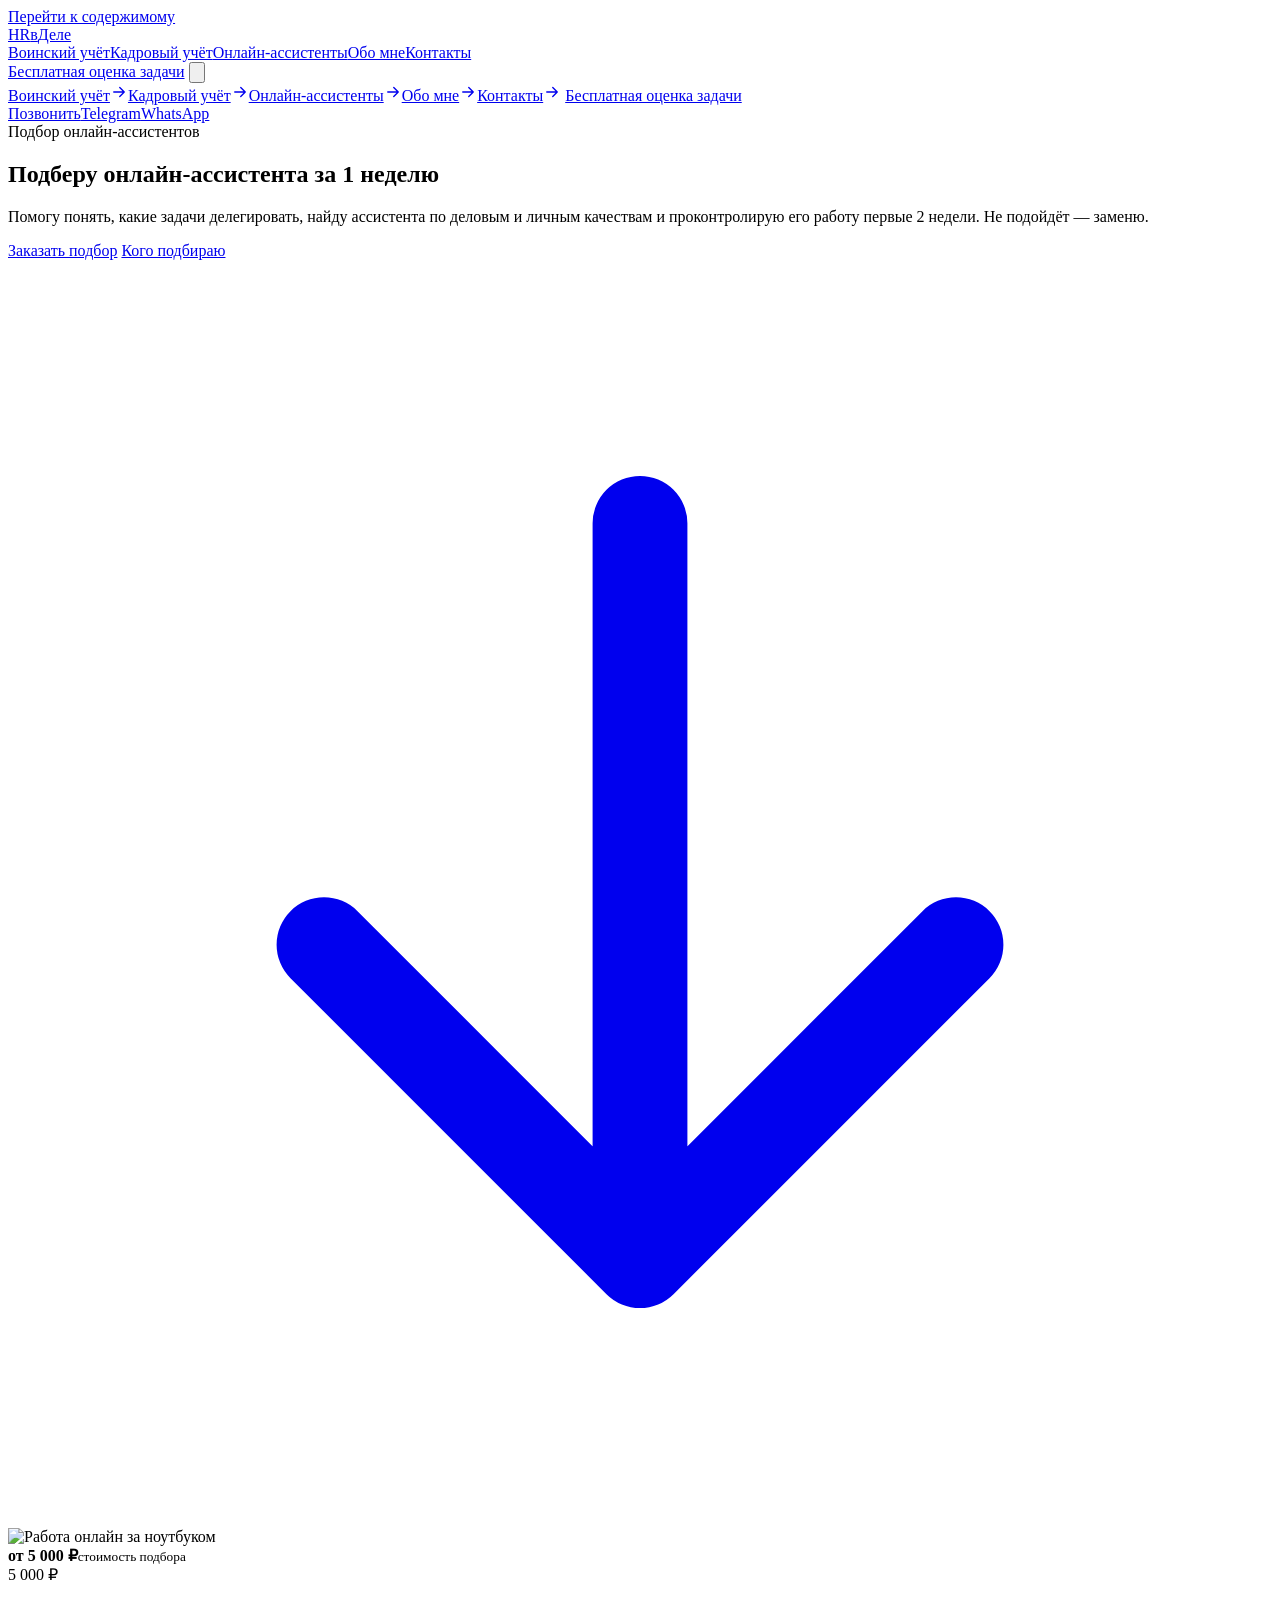
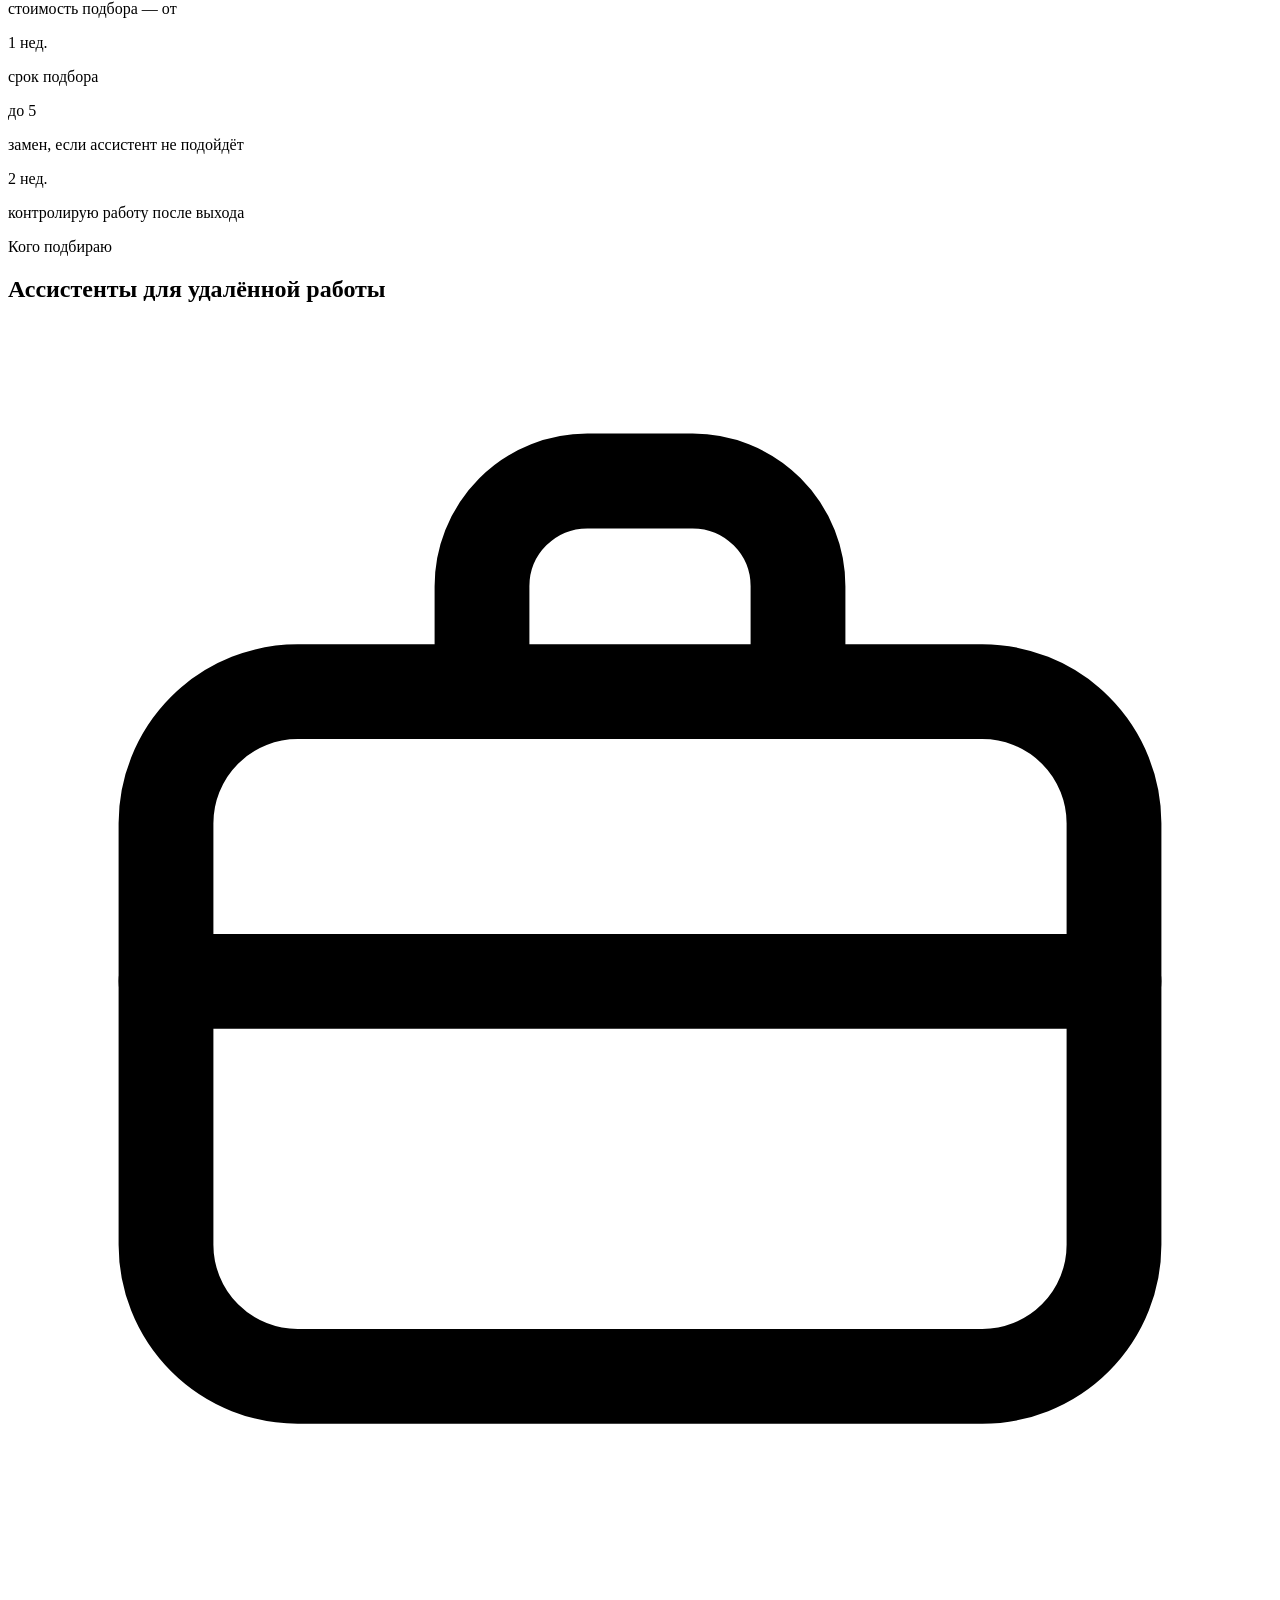
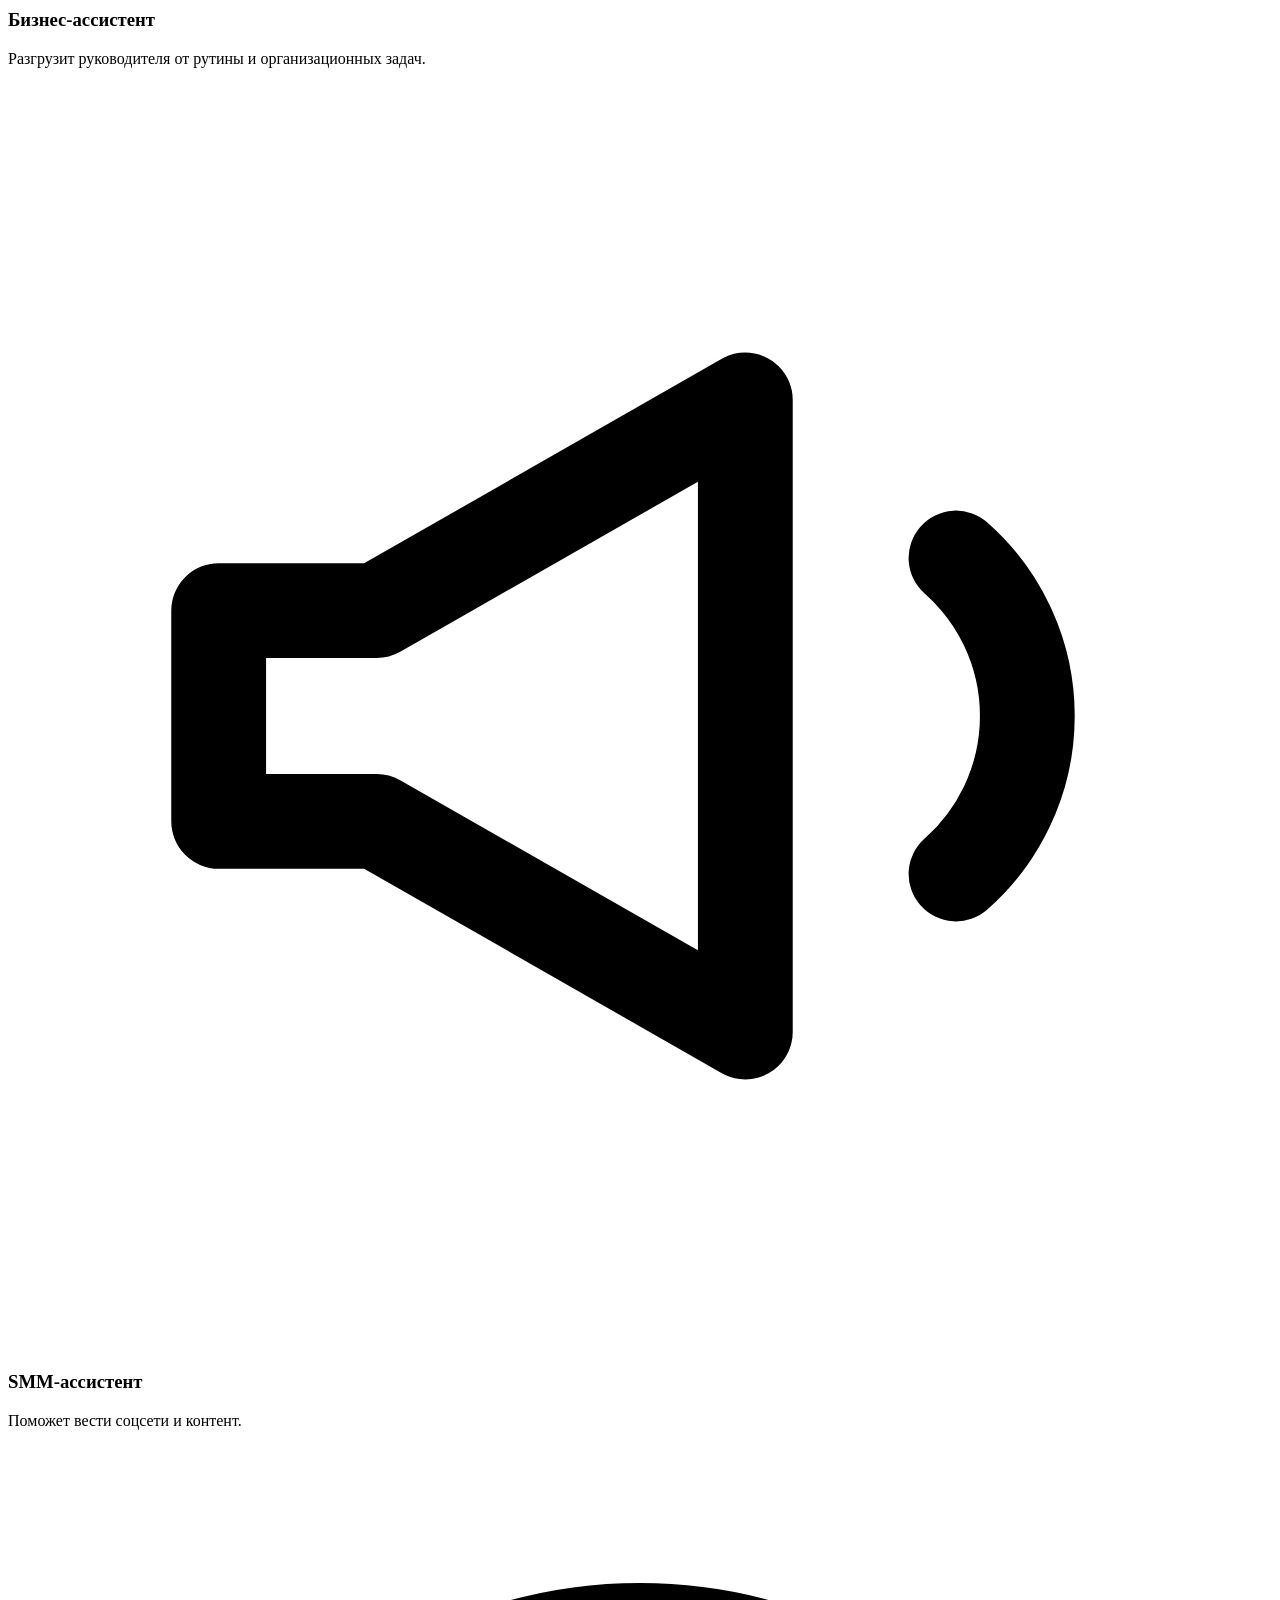
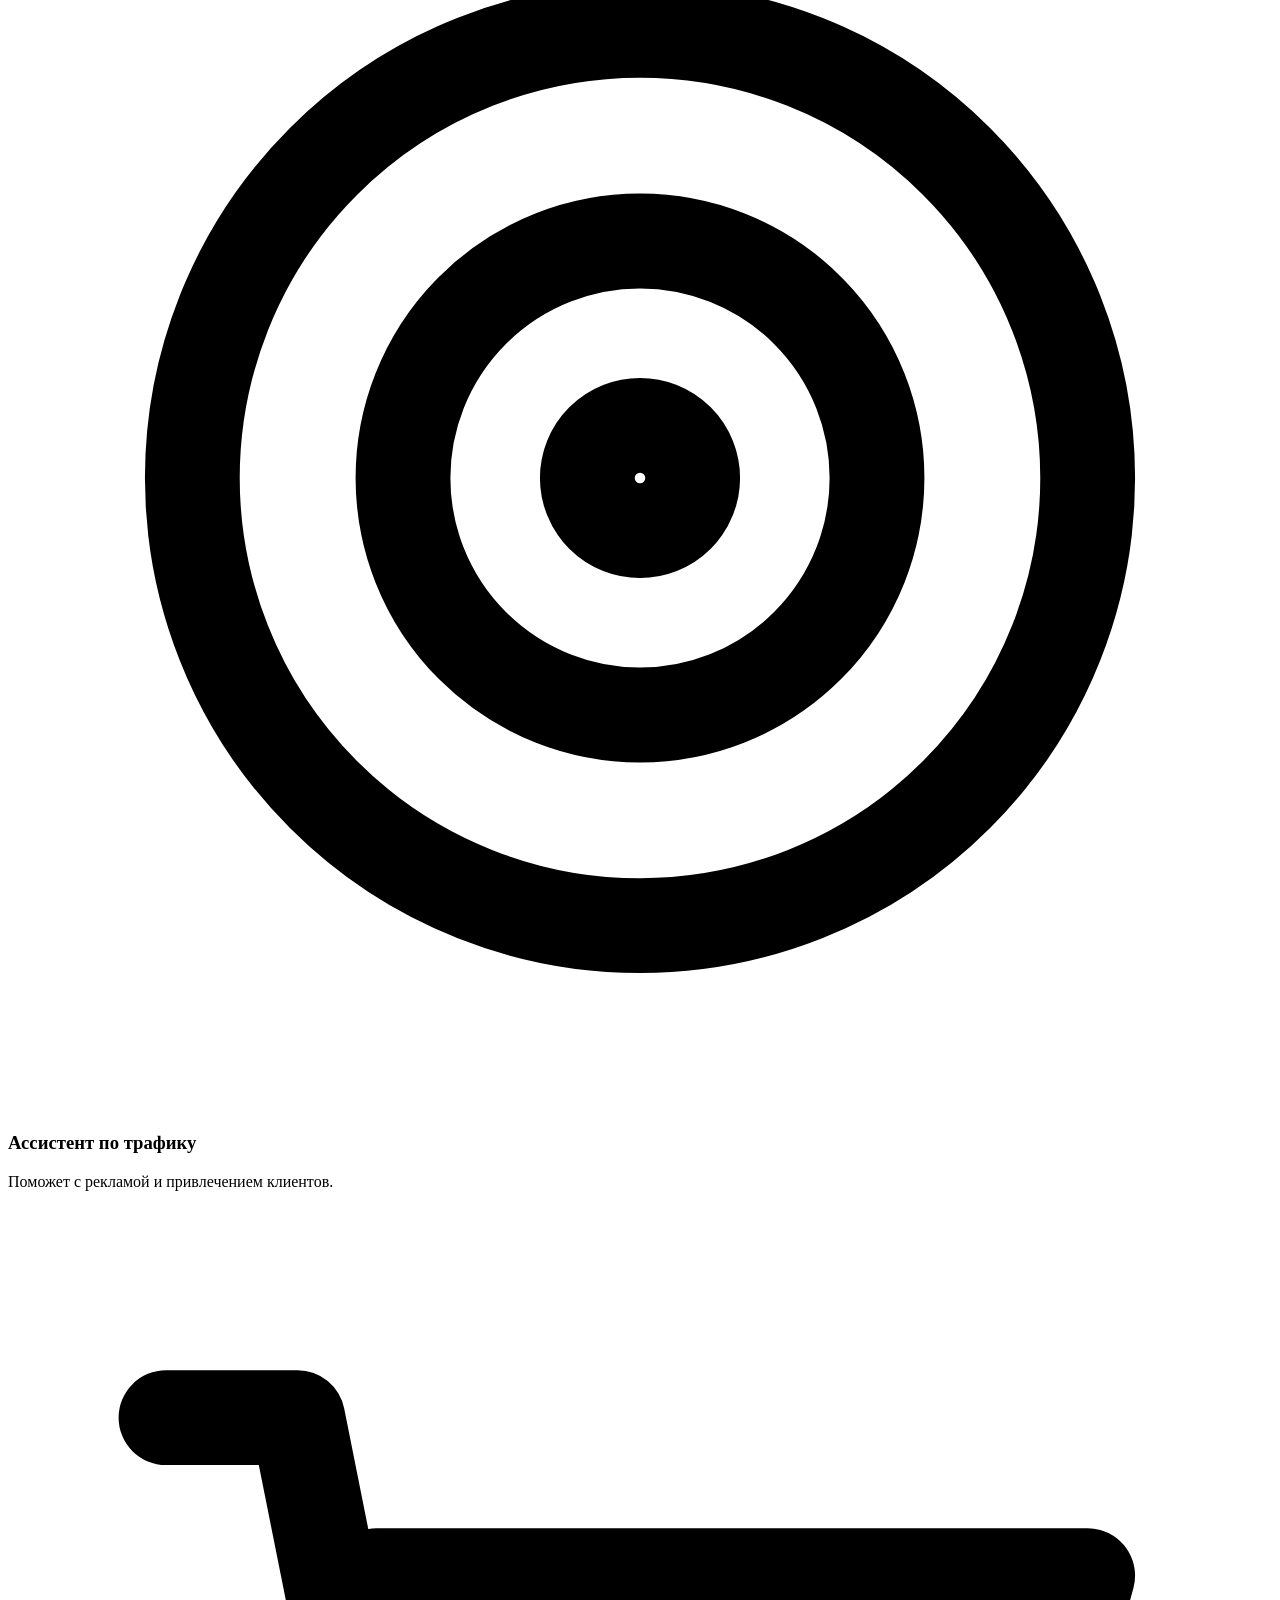
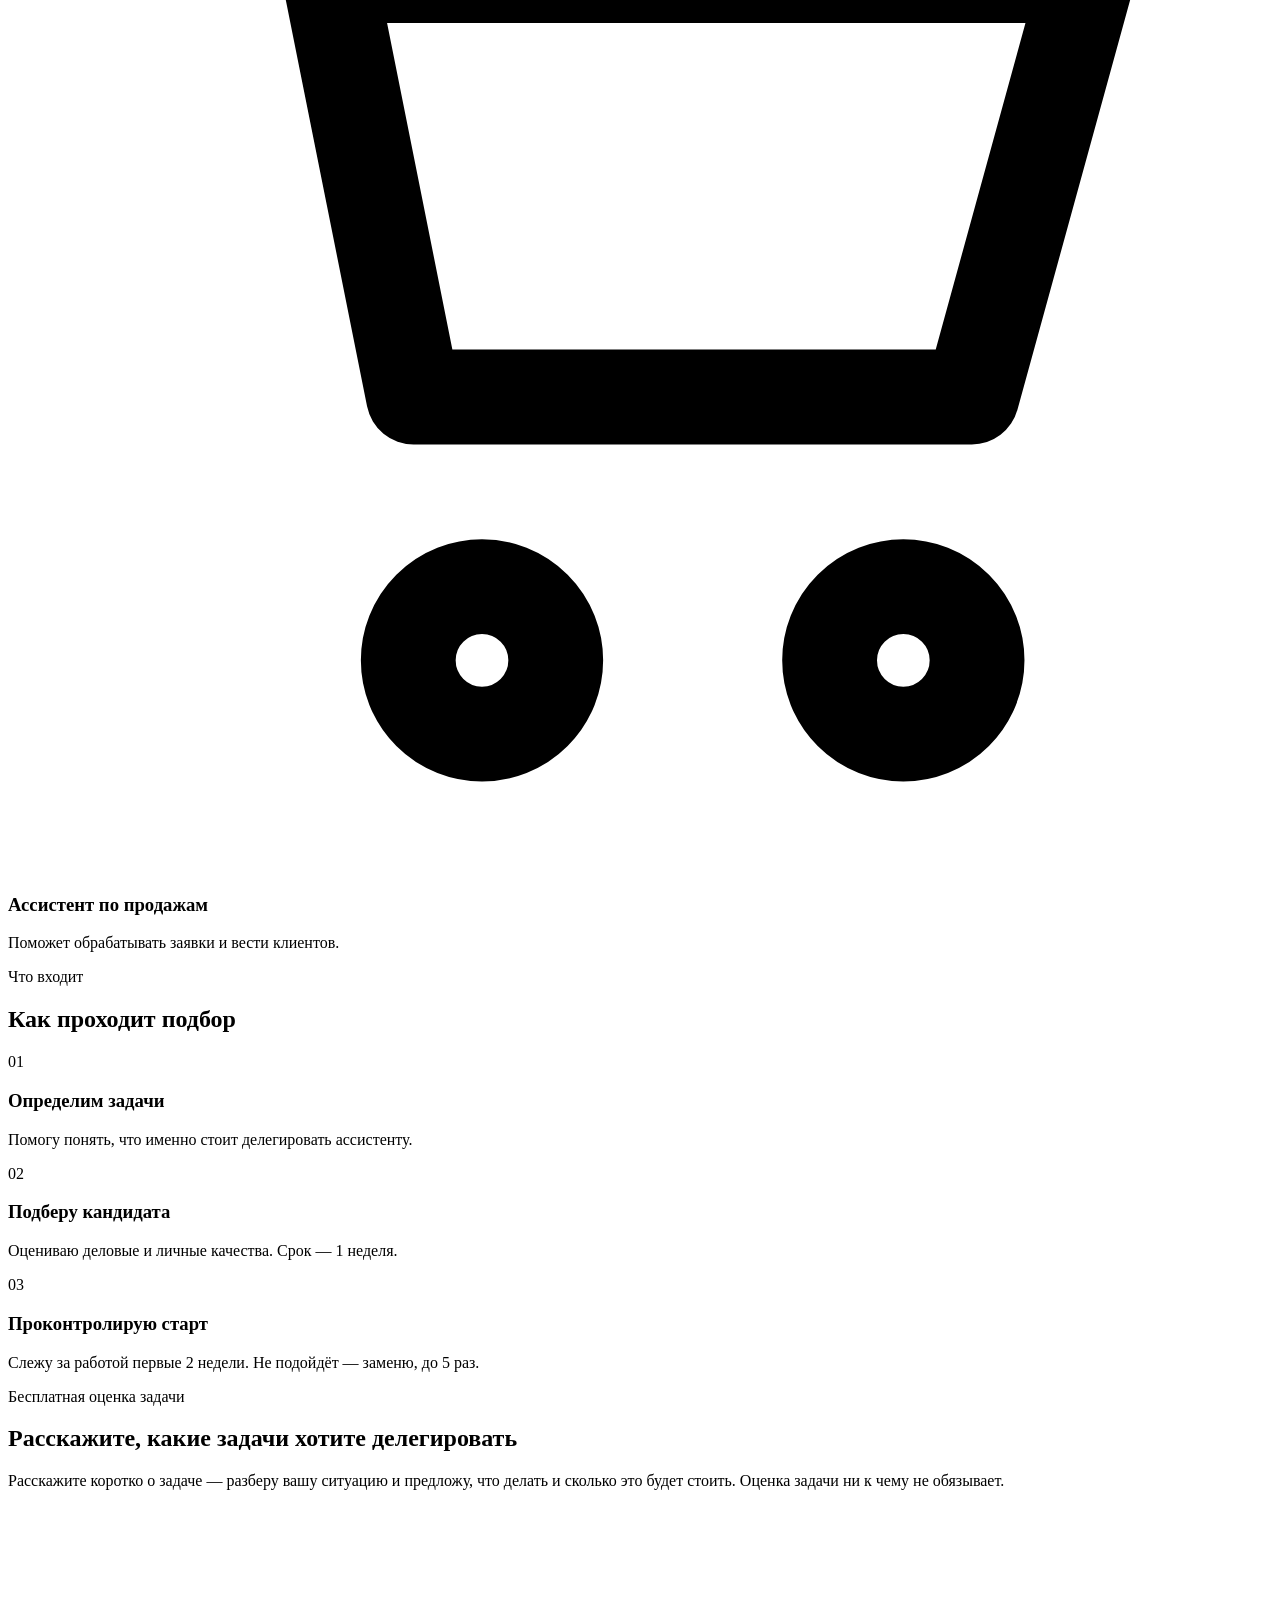
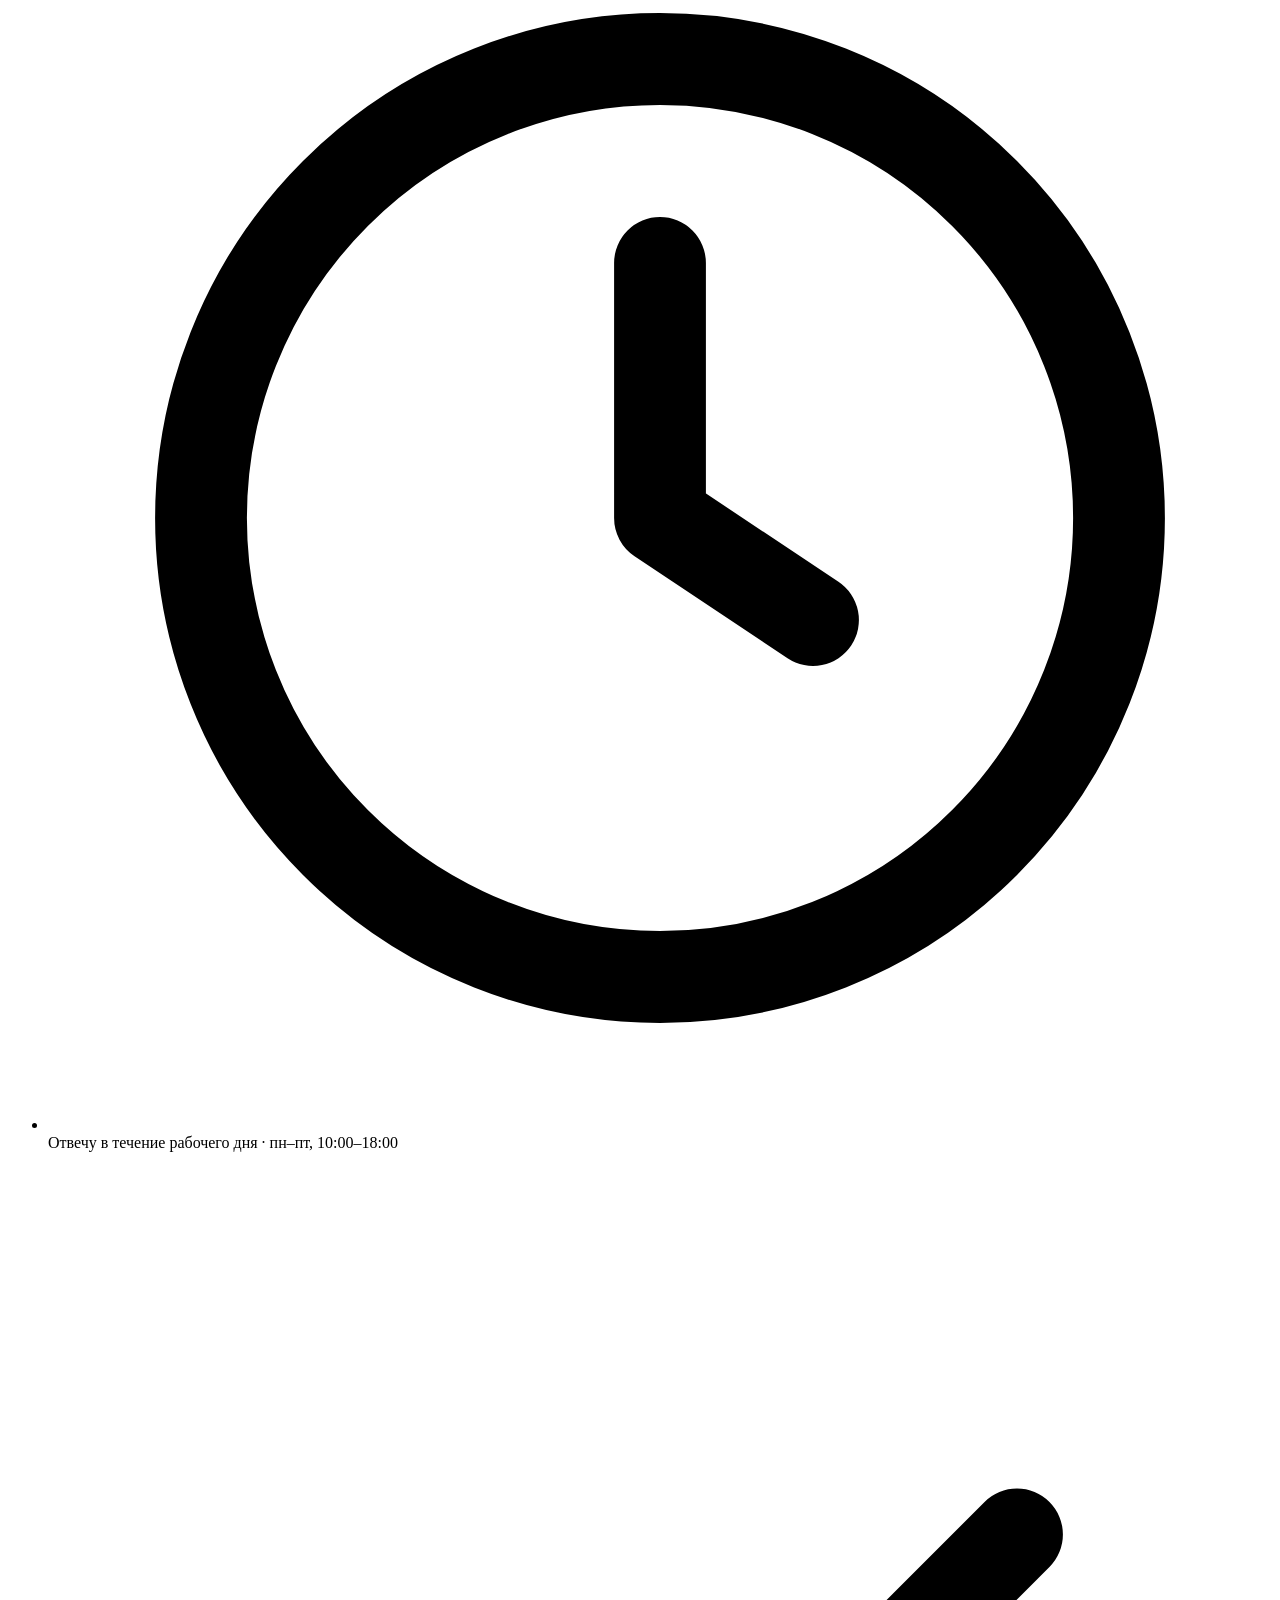
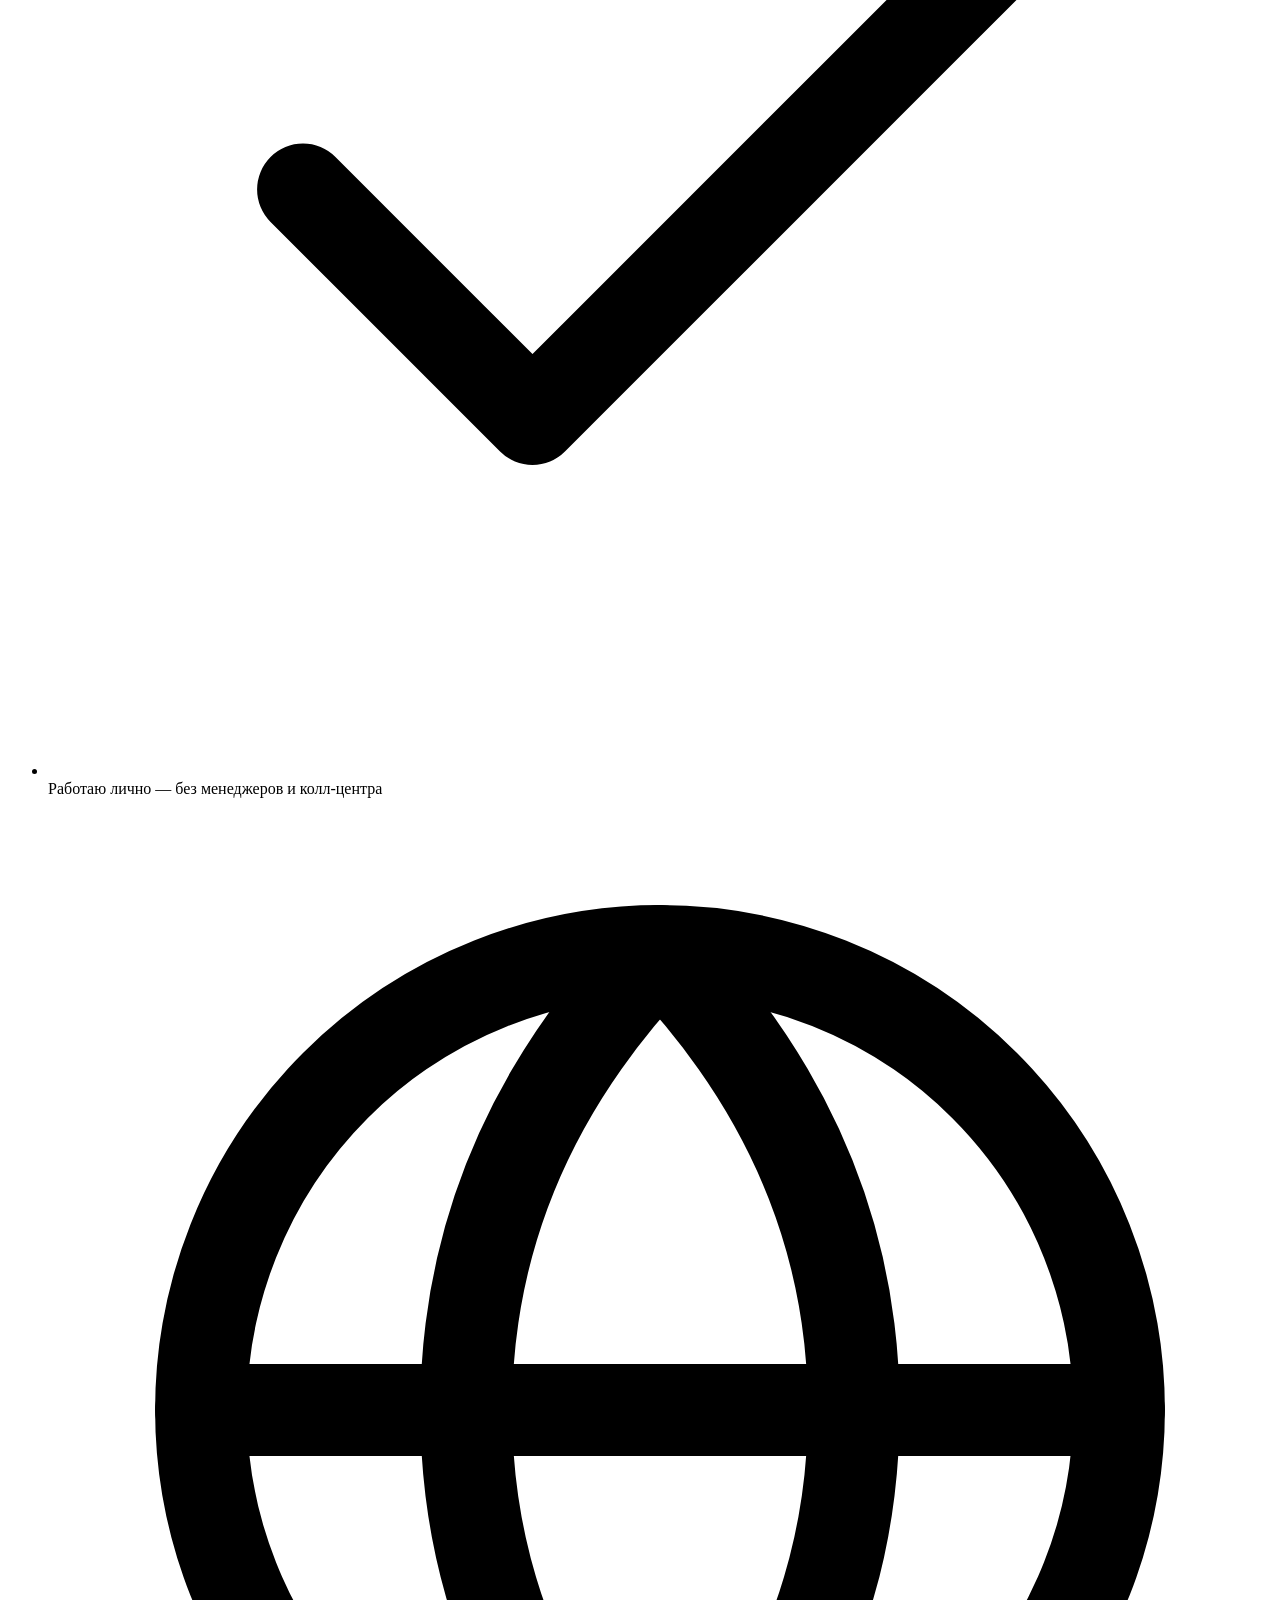
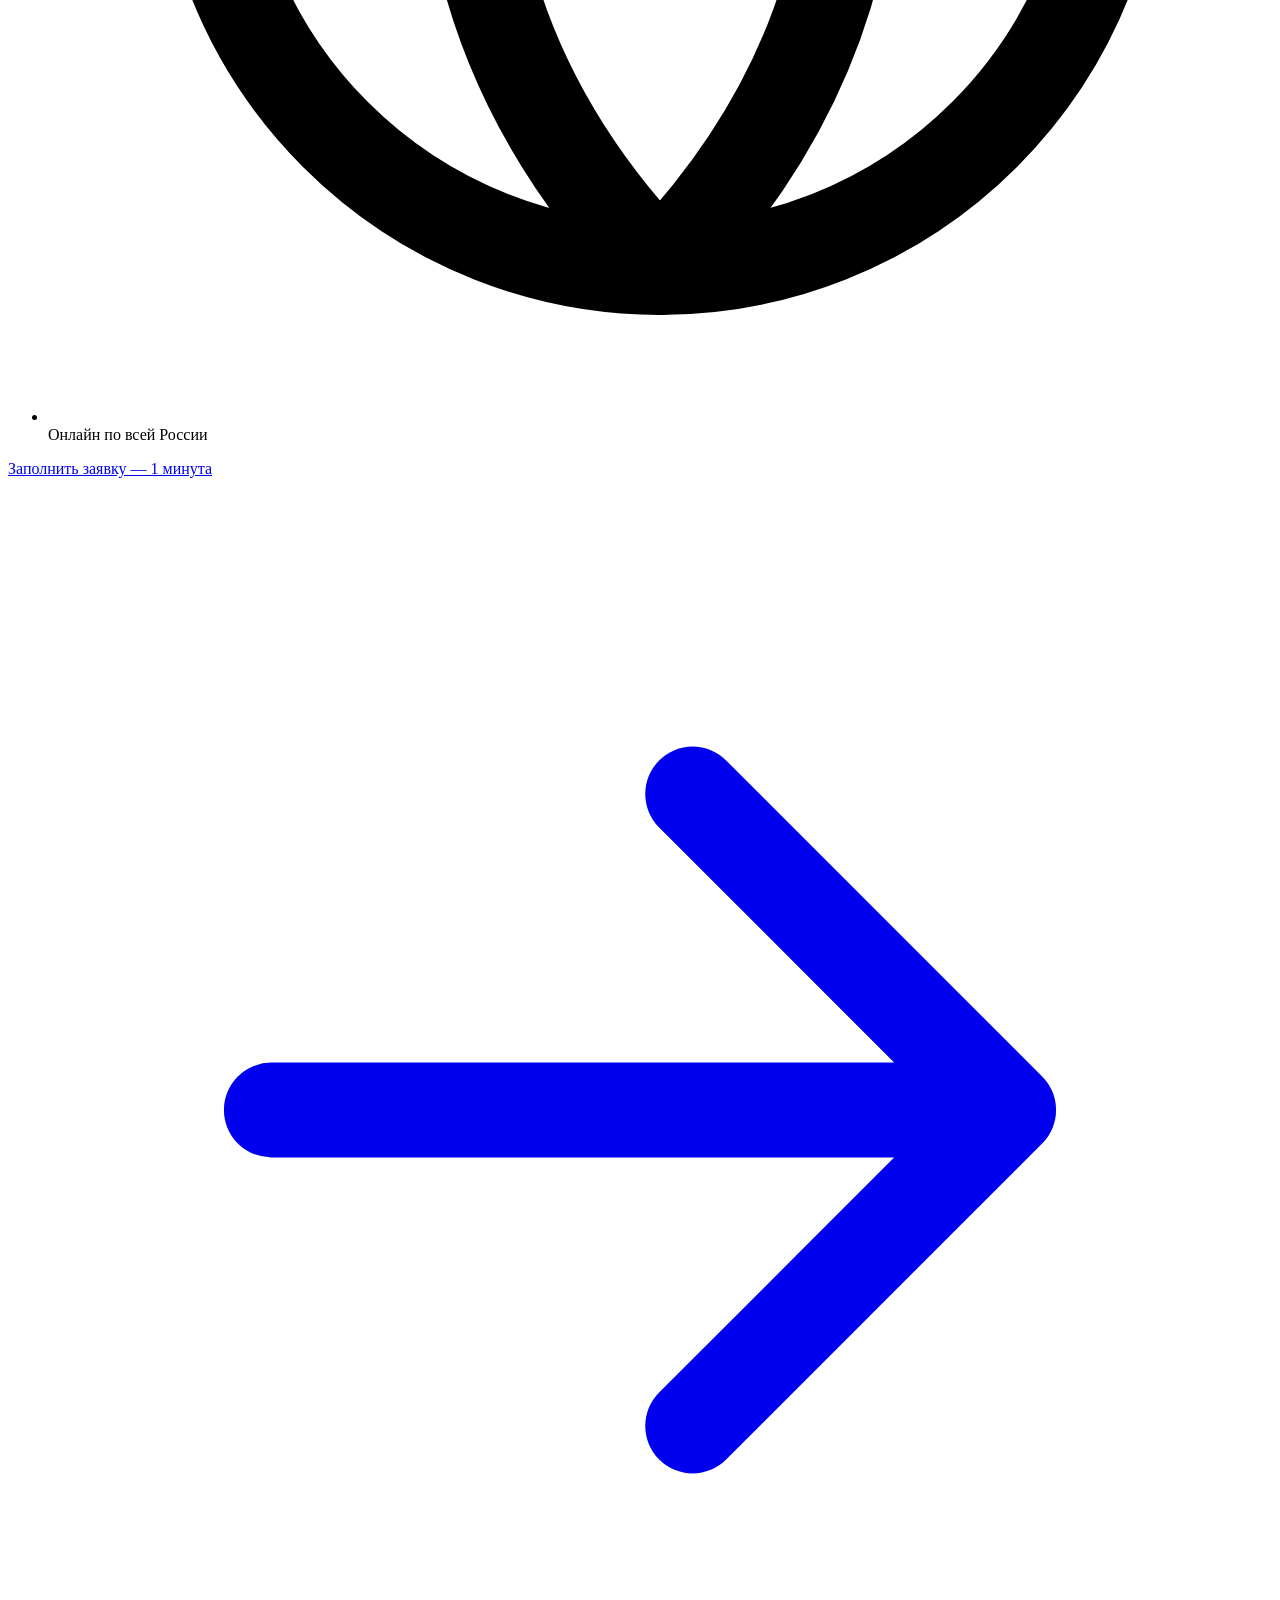
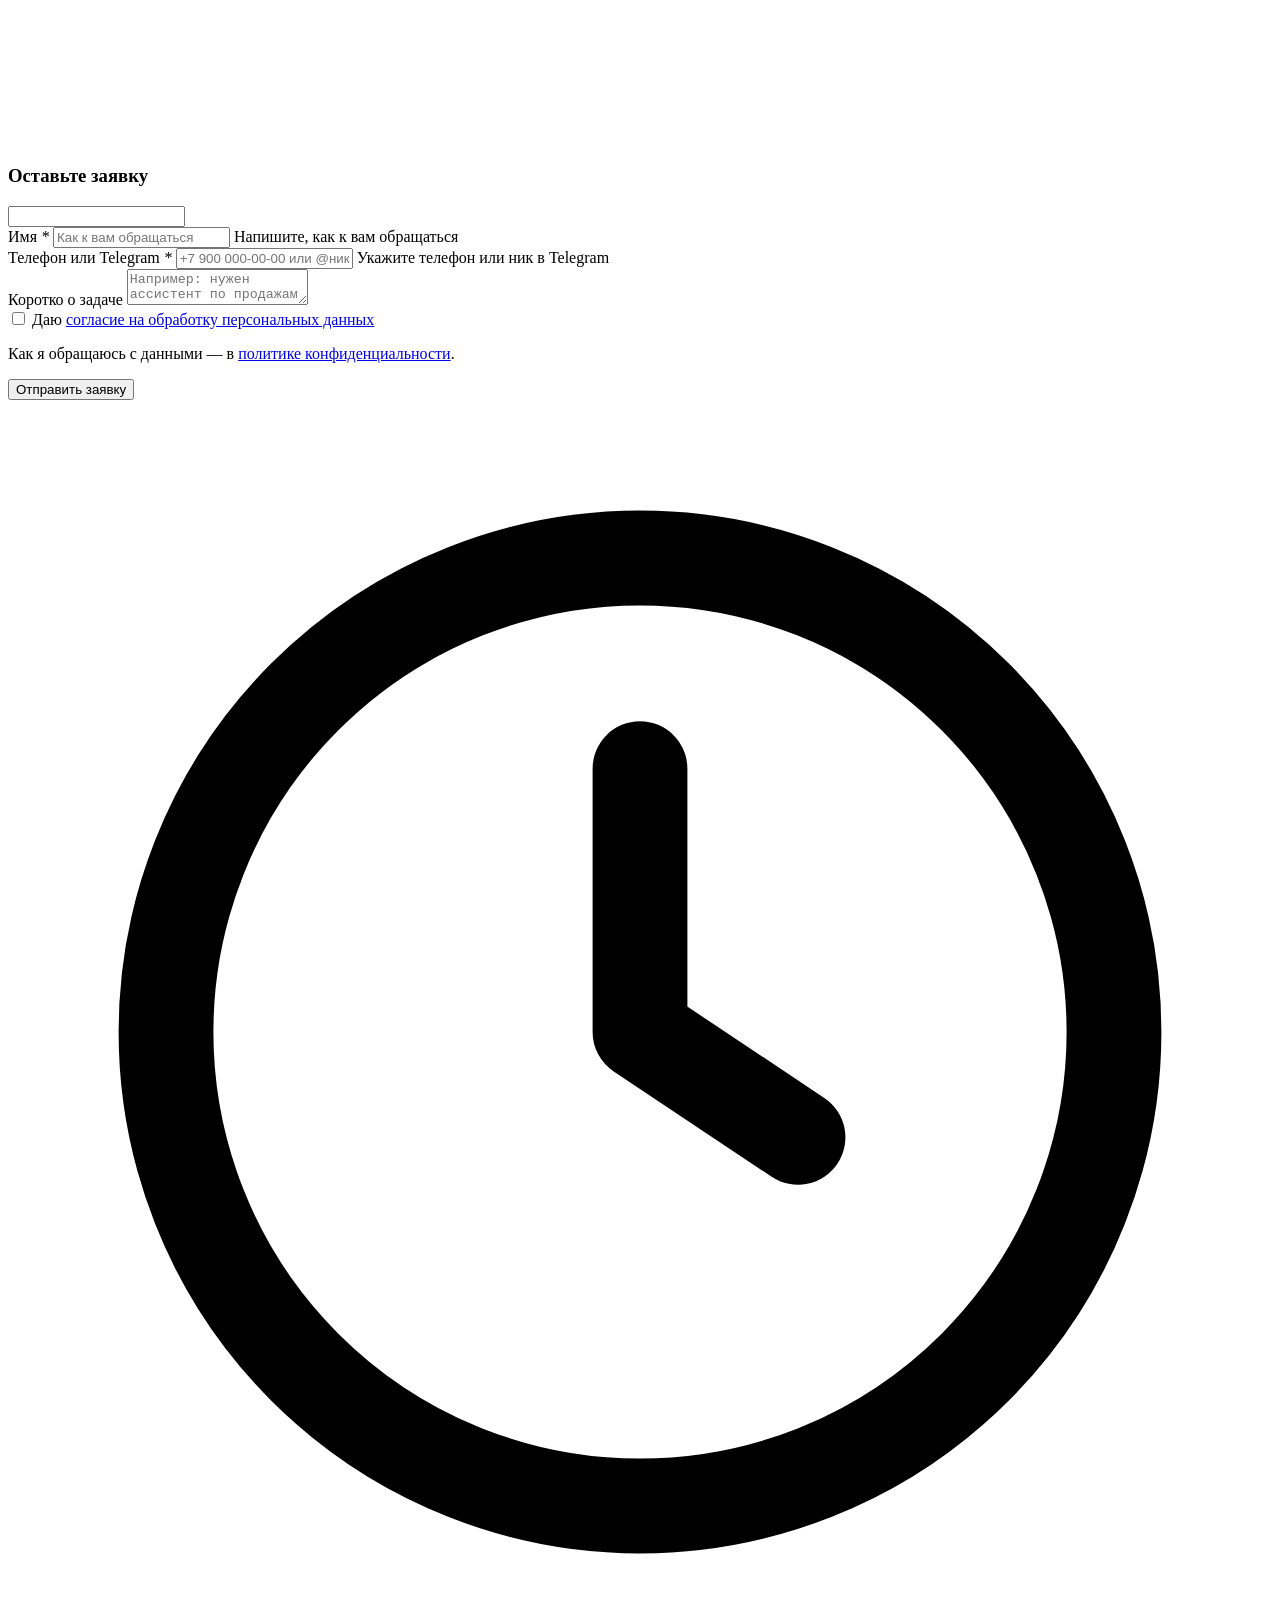
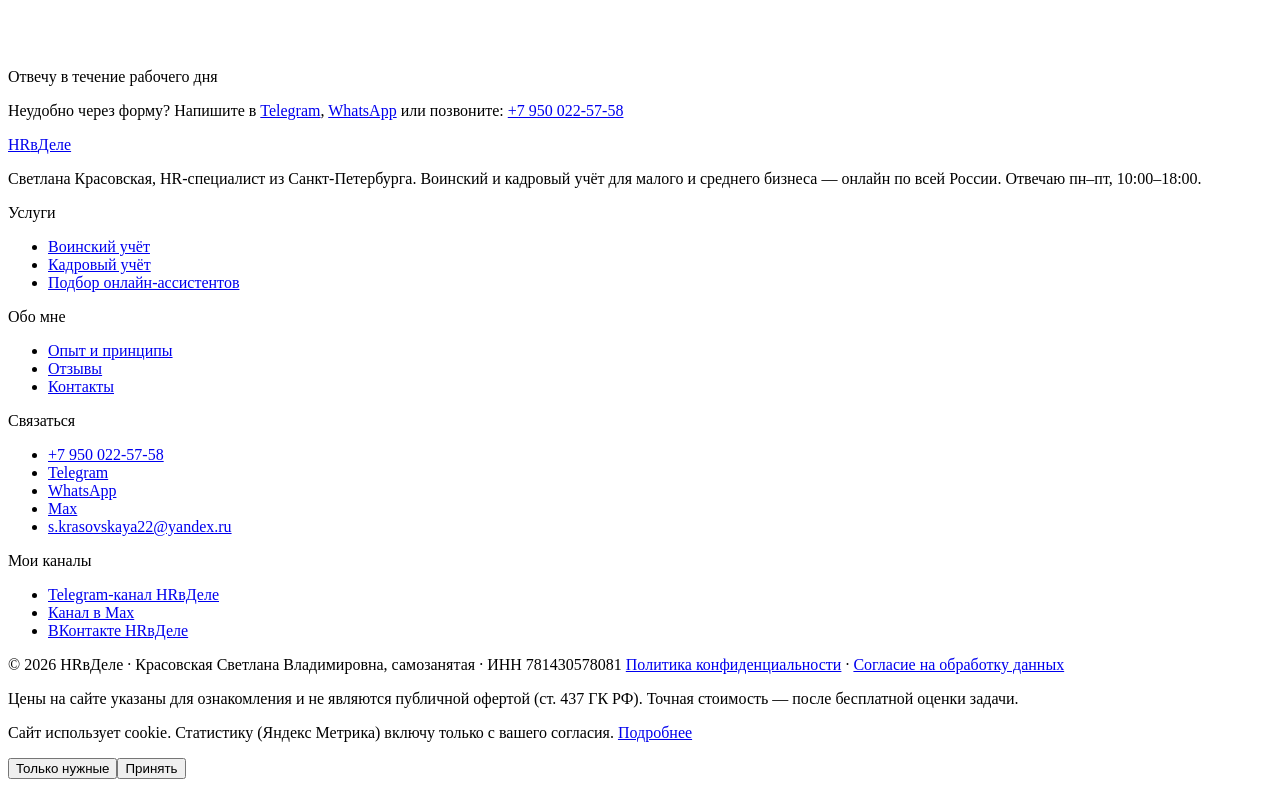
==== commit 2dbe2526: "Обновление копии сайта" ====
--- a/assistenty/index.html
+++ b/assistenty/index.html
@@ -27,7 +27,7 @@
 <link rel="manifest" href="/hrvdele/site.webmanifest">
 <link rel="preload" href="/hrvdele/fonts/inter-tight-cyrillic.woff2" as="font" type="font/woff2" crossorigin>
 <link rel="preload" href="/hrvdele/fonts/unbounded-cyrillic.woff2" as="font" type="font/woff2" crossorigin>
-<link rel="stylesheet" href="/hrvdele/css/style.css?v=c31d8a3b">
+<link rel="stylesheet" href="/hrvdele/css/style.css?v=ebc5f961">
 <script type="application/ld+json">{"@context": "https://schema.org", "@graph": [{"@type": "ProfessionalService", "@id": "https://amatarashi.github.io/hrvdele/#business", "name": "HRвДеле", "description": "Воинский и кадровый учёт для малого и среднего бизнеса. Лично, с 2006 года.", "url": "https://amatarashi.github.io/hrvdele/", "image": "https://amatarashi.github.io/hrvdele/img/og.jpg", "logo": "https://amatarashi.github.io/hrvdele/img/icon-512.png", "telephone": "+79500225758", "email": "s.krasovskaya22@yandex.ru", "priceRange": "от 1 000 ₽", "address": {"@type": "PostalAddress", "addressLocality": "Санкт-Петербург", "addressCountry": "RU"}, "areaServed": [{"@type": "City", "name": "Санкт-Петербург"}, {"@type": "City", "name": "Москва"}, {"@type": "Country", "name": "Россия"}], "openingHoursSpecification": {"@type": "OpeningHoursSpecification", "opens": "10:00", "closes": "18:00", "dayOfWeek": ["Monday", "Tuesday", "Wednesday", "Thursday", "Friday"]}, "founder": {"@type": "Person", "@id": "https://amatarashi.github.io/hrvdele/#svetlana", "name": "Светлана Красовская", "jobTitle": "HR-специалист", "image": "https://amatarashi.github.io/hrvdele/img/svetlana-main.webp"}, "sameAs": ["https://t.me/HRkrasovskaya", "https://vk.ru/hrvdele"]}, {"@type": "BreadcrumbList", "itemListElement": [{"@type": "ListItem", "position": 1, "name": "Главная", "item": "https://amatarashi.github.io/hrvdele/"}, {"@type": "ListItem", "position": 2, "name": "Онлайн-ассистенты", "item": "https://amatarashi.github.io/hrvdele/assistenty/"}]}, {"@type": "Service", "name": "Подбор онлайн-ассистентов", "serviceType": "Подбор персонала", "url": "https://amatarashi.github.io/hrvdele/assistenty/", "description": "Подберу бизнес-, SMM-ассистента, ассистента по трафику или продажам. Срок — 1 неделя, замена до 5 раз, контроль первые 2 недели. От 5 000 ₽.", "provider": {"@id": "https://amatarashi.github.io/hrvdele/#business"}, "areaServed": "RU", "offers": {"@type": "Offer", "price": 5000, "priceCurrency": "RUB", "priceSpecification": {"@type": "PriceSpecification", "minPrice": 5000, "priceCurrency": "RUB"}}}]}</script>
 <script>window.HR_METRIKA = 113106457; window.HR_BASE = "/hrvdele/";</script>
 </head>
@@ -102,13 +102,9 @@
       <li><svg viewBox="0 0 24 24" fill="none" stroke="currentColor" stroke-width="1.8" stroke-linecap="round" stroke-linejoin="round" aria-hidden="true"><path d="M5 12.5l4.5 4.5L19 7.5"/></svg><span>Работаю лично — без менеджеров и колл-центра</span></li>
       <li><svg viewBox="0 0 24 24" fill="none" stroke="currentColor" stroke-width="1.8" stroke-linecap="round" stroke-linejoin="round" aria-hidden="true"><circle cx="12" cy="12" r="9"/><path d="M3 12h18M12 3c2.5 2.6 3.8 5.6 3.8 9s-1.3 6.4-3.8 9c-2.5-2.6-3.8-5.6-3.8-9S9.5 5.6 12 3z"/></svg><span>Онлайн по всей России</span></li>
     </ul>
-    <div class="lead-info__contacts">
-      <a class="btn btn--line btn--sm" href="https://t.me/skrasovskaya" target="_blank" rel="noopener"><svg viewBox="0 0 24 24" fill="none" stroke="currentColor" stroke-width="1.8" stroke-linecap="round" stroke-linejoin="round" aria-hidden="true"><path d="M21 3L3 10.5l7 2.5 2.5 7L21 3z"/><path d="M10 13l4.5-4.5"/></svg>Telegram</a>
-      <a class="btn btn--line btn--sm" href="https://wa.me/79500225758" target="_blank" rel="noopener"><svg viewBox="0 0 24 24" fill="none" stroke="currentColor" stroke-width="1.8" stroke-linecap="round" stroke-linejoin="round" aria-hidden="true"><path d="M4 5h16v11H9l-5 4V5z"/></svg>WhatsApp</a>
-      <a class="btn btn--line btn--sm" href="tel:+79500225758"><svg viewBox="0 0 24 24" fill="none" stroke="currentColor" stroke-width="1.8" stroke-linecap="round" stroke-linejoin="round" aria-hidden="true"><path d="M5 4h4l2 5-2.5 1.5a11 11 0 005 5L15 13l5 2v4a2 2 0 01-2 2A16 16 0 013 6a2 2 0 012-2z"/></svg>+7 950 022-57-58</a>
-    </div>
+    <a class="lead-info__go" href="#lead-form">Заполнить заявку — 1 минута <svg viewBox="0 0 24 24" fill="none" stroke="currentColor" stroke-width="1.8" stroke-linecap="round" stroke-linejoin="round" aria-hidden="true"><path d="M5 12h14M13 6l6 6-6 6"/></svg></a>
   </div>
-  <div class="card rv-in">
+  <div class="card rv-in" id="lead-form">
     <form class="form" method="post" data-lead novalidate>
       <h3>Оставьте заявку</h3>
       <input type="hidden" name="service" value="Подбор онлайн-ассистента">
@@ -128,6 +124,7 @@
         <button class="btn btn--primary" type="submit">Отправить заявку</button>
         <span class="form__time"><svg viewBox="0 0 24 24" fill="none" stroke="currentColor" stroke-width="1.8" stroke-linecap="round" stroke-linejoin="round" aria-hidden="true"><circle cx="12" cy="12" r="9"/><path d="M12 7v5l3 2"/></svg>Отвечу в течение рабочего дня</span>
       </div>
+      <p class="form__alt">Неудобно через форму? Напишите в <a href="https://t.me/skrasovskaya" target="_blank" rel="noopener">Telegram</a>, <a href="https://wa.me/79500225758" target="_blank" rel="noopener">WhatsApp</a> или позвоните: <a href="tel:+79500225758">+7 950 022-57-58</a></p>
     </form>
   </div>
 </section>
@@ -162,11 +159,10 @@
   </div>
   <p class="footer__note">Цены на сайте указаны для ознакомления и не являются публичной офертой (ст. 437 ГК РФ). Точная стоимость — после бесплатной оценки задачи.</p>
 </footer>
-<div class="fab"><a class="btn btn--primary" href="#lead">Бесплатная оценка задачи</a></div>
 <div class="cookie" role="region" aria-label="Cookie">
   <p>Сайт использует cookie. Статистику (Яндекс Метрика) включу только с вашего согласия. <a href="/hrvdele/politika/">Подробнее</a></p>
   <div class="cookie__btns"><button class="btn btn--ghost" type="button" data-cookie="necessary">Только нужные</button><button class="btn btn--primary" type="button" data-cookie="all">Принять</button></div>
 </div>
-<script src="/hrvdele/js/app.js?v=75892492" defer></script>
+<script src="/hrvdele/js/app.js?v=7b2ba477" defer></script>
 </body>
 </html>
